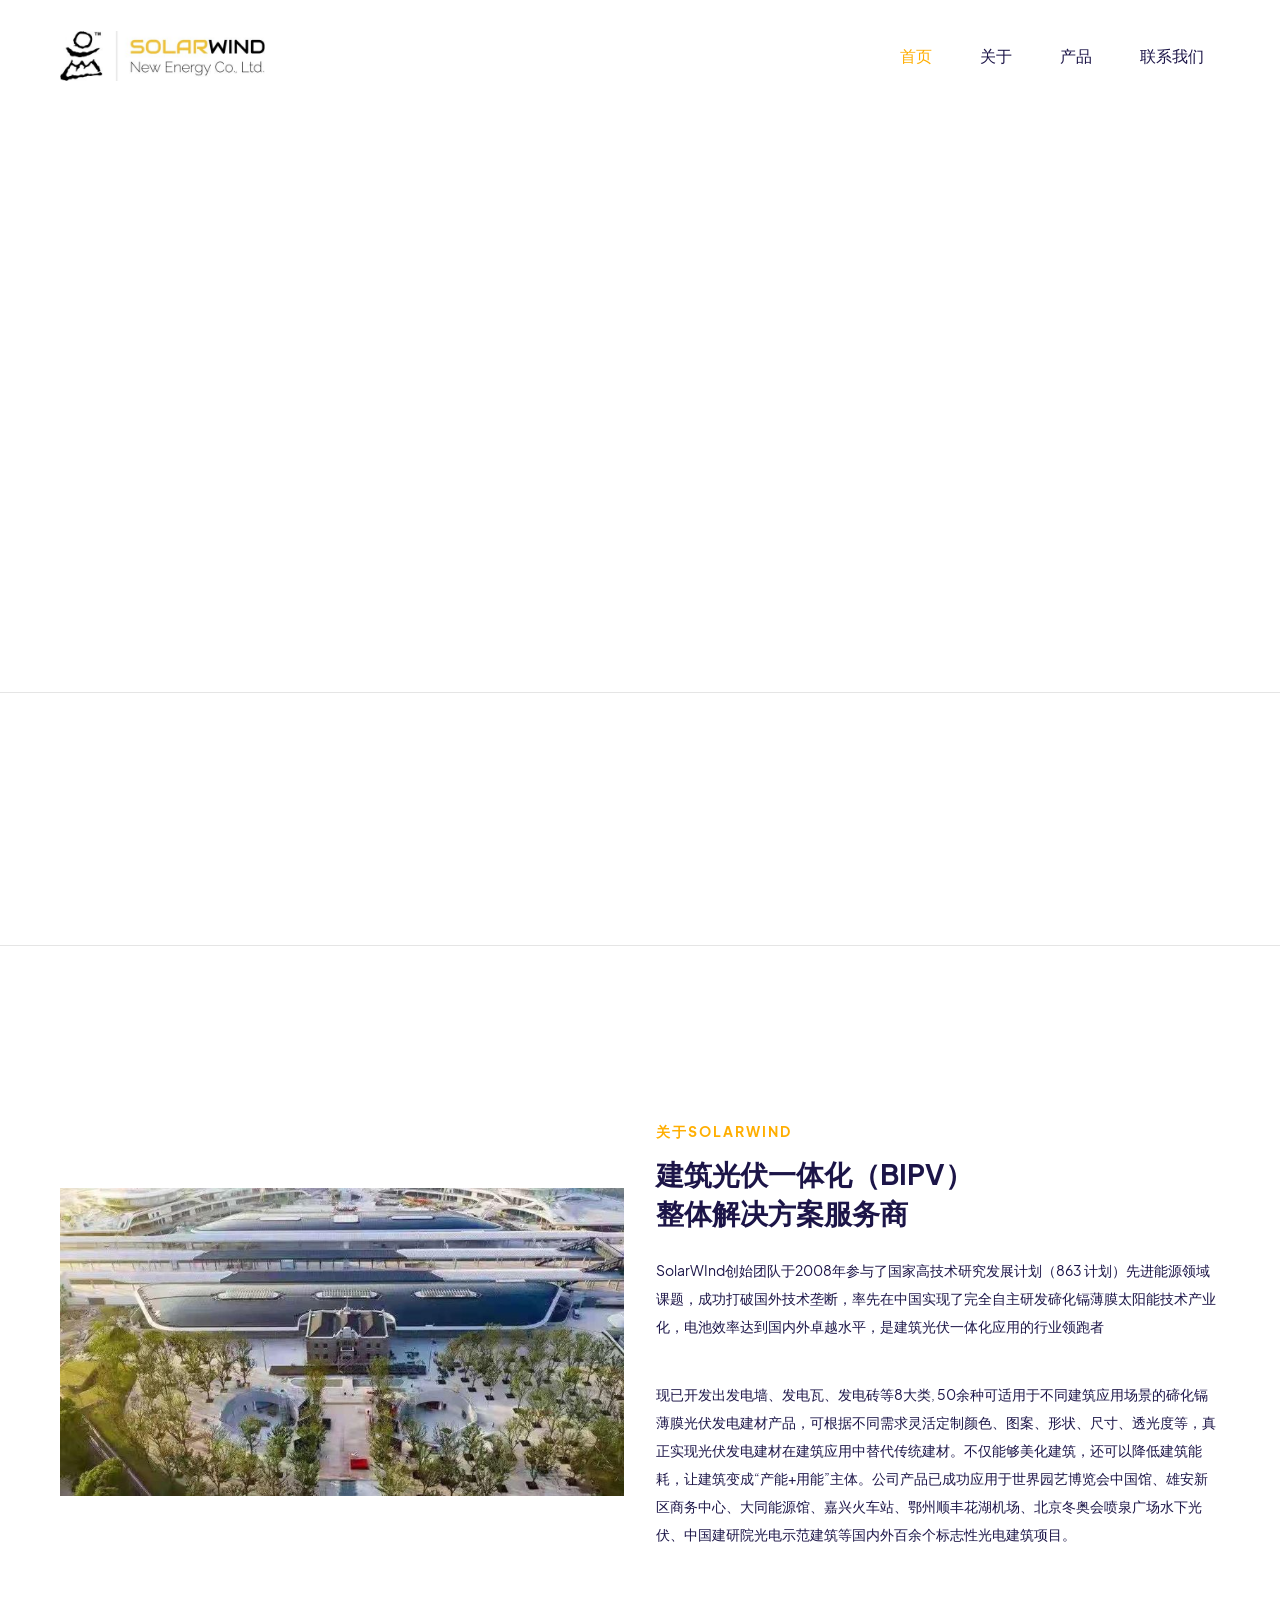
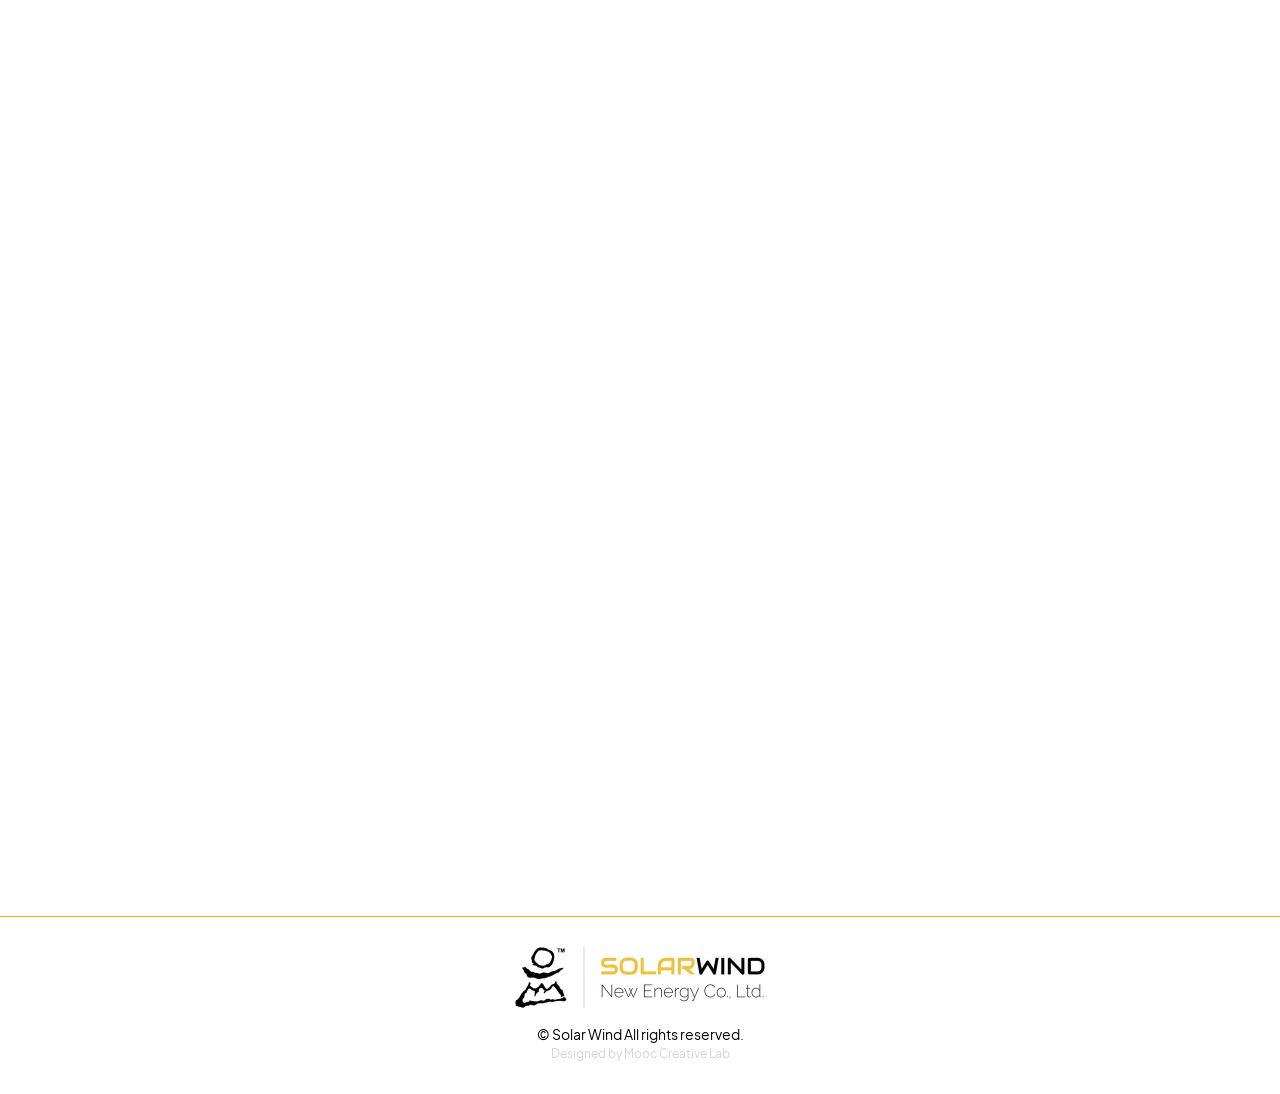
==== index.html @ abe68fb2 "Initial commit: Webflow-exported SolarWind company website Static site export previously hosted on W" ====
<!DOCTYPE html><!--  This site was created in Webflow. https://webflow.com  --><!--  Last Published: Fri Apr 03 2026 01:01:12 GMT+0000 (Coordinated Universal Time)  -->
<html data-wf-page="6335b6dfc18af86990e5957b" data-wf-site="6335b6dfc18af8fc40e59578">
<head>
  <meta charset="utf-8">
  <title>首页 | SolarWind - 建筑光伏一体化（BIPV）</title>
  <meta content="width=device-width, initial-scale=1" name="viewport">
  <meta content="Webflow" name="generator">
  <link href="css/normalize.css" rel="stylesheet" type="text/css">
  <link href="css/webflow.css" rel="stylesheet" type="text/css">
  <link href="css/solarwind-43fed1.webflow.css" rel="stylesheet" type="text/css">
  <script type="text/javascript">!function(o,c){var n=c.documentElement,t=" w-mod-";n.className+=t+"js",("ontouchstart"in o||o.DocumentTouch&&c instanceof DocumentTouch)&&(n.className+=t+"touch")}(window,document);</script>
  <link href="images/favicon.png" rel="shortcut icon" type="image/x-icon">
  <link href="images/webclip.png" rel="apple-touch-icon"><!--  Google tag (gtag.js)  -->
  <script async="" src="https://www.googletagmanager.com/gtag/js?id=AW-11039265973"></script>
  <script>
  window.dataLayer = window.dataLayer || [];
  function gtag(){dataLayer.push(arguments);}
  gtag('js', new Date());
  gtag('config', 'AW-11039265973');
</script>
  <link rel="alternate" hreflang="zh" href="https://www.solarwind-newenergy.com">
  <link rel="alternate" hreflang="en" href="https://en.solarwind-newenergy.com">
  <script type="text/javascript" src="https://cdn.weglot.com/weglot.min.js"></script>
  <script>
    Weglot.initialize({
        api_key: 'wg_d2ae01c1af567a28408fe57f3021df383'
    });
</script>
</head>
<body class="body">
  <div data-animation="default" data-collapse="medium" data-duration="400" data-easing="ease" data-easing2="ease" role="banner" class="navbar w-nav">
    <div class="navigation-container w-container">
      <a href="index.html" aria-current="page" class="navbar-logo w-nav-brand w--current"><img src="images/solarwind_logo_new.jpg" loading="lazy" width="Auto" height="50" alt="" srcset="images/solarwind_logo_new-p-500.jpg 500w, images/solarwind_logo_new-p-800.jpg 800w, images/solarwind_logo_new-p-1080.jpg 1080w, images/solarwind_logo_new-p-1600.jpg 1600w, images/solarwind_logo_new-p-2000.jpg 2000w, images/solarwind_logo_new-p-2600.jpg 2600w, images/solarwind_logo_new-p-3200.jpg 3200w, images/solarwind_logo_new.jpg 3480w" sizes="(max-width: 479px) 45vw, 204.9375px"></a>
      <nav role="navigation" class="nav-menu-2 w-nav-menu">
        <div class="navigation-wrapper-2">
          <a href="index.html" aria-current="page" class="nav-link w-nav-link w--current">首页</a>
          <a href="about-us.html" class="nav-link w-nav-link">关于</a>
          <a href="products.html" class="nav-link w-nav-link">产品</a>
          <a href="contact-us.html" class="nav-link w-nav-link">联系我们</a>
        </div>
      </nav>
      <div class="menu-button-2 w-nav-button">
        <div class="w-icon-nav-menu"></div>
      </div>
    </div>
  </div>
  <div class="hero-section">
    <div class="hero-container">
      <div class="w-layout-grid hero-grid">
        <div id="w-node-_22a03d94-7d46-e72c-c9f5-78866c473392-90e5957b" class="hero-content">
          <div data-w-id="785c914b-641b-3278-6f69-32af790bd56e" style="-webkit-transform:translate3d(0, 70px, 0) scale3d(1, 1, 1) rotateX(0) rotateY(0) rotateZ(0) skew(0, 0);-moz-transform:translate3d(0, 70px, 0) scale3d(1, 1, 1) rotateX(0) rotateY(0) rotateZ(0) skew(0, 0);-ms-transform:translate3d(0, 70px, 0) scale3d(1, 1, 1) rotateX(0) rotateY(0) rotateZ(0) skew(0, 0);transform:translate3d(0, 70px, 0) scale3d(1, 1, 1) rotateX(0) rotateY(0) rotateZ(0) skew(0, 0);opacity:0" class="div-block-7">
            <div class="div-block-5"><img src="images/icon.svg" loading="lazy" alt="Feather Icon" class="image"></div>
            <div class="icon-text"><span class="text-span-2">建筑光伏一体化（BIPV）领跑者</span></div>
          </div>
          <h1 data-w-id="a22a2f7b-ea51-00b5-bb19-73ceefa7c50e" style="-webkit-transform:translate3d(0, 70px, 0) scale3d(1, 1, 1) rotateX(0) rotateY(0) rotateZ(0) skew(0, 0);-moz-transform:translate3d(0, 70px, 0) scale3d(1, 1, 1) rotateX(0) rotateY(0) rotateZ(0) skew(0, 0);-ms-transform:translate3d(0, 70px, 0) scale3d(1, 1, 1) rotateX(0) rotateY(0) rotateZ(0) skew(0, 0);transform:translate3d(0, 70px, 0) scale3d(1, 1, 1) rotateX(0) rotateY(0) rotateZ(0) skew(0, 0);opacity:0" class="hero-heading">Solar Wind<br>助力建筑<br><span class="text-span-3">碳中和</span></h1>
          <p data-w-id="580b395c-d505-df19-988b-25eca812b4ae" style="-webkit-transform:translate3d(0, 70px, 0) scale3d(1, 1, 1) rotateX(0) rotateY(0) rotateZ(0) skew(0, 0);-moz-transform:translate3d(0, 70px, 0) scale3d(1, 1, 1) rotateX(0) rotateY(0) rotateZ(0) skew(0, 0);-ms-transform:translate3d(0, 70px, 0) scale3d(1, 1, 1) rotateX(0) rotateY(0) rotateZ(0) skew(0, 0);transform:translate3d(0, 70px, 0) scale3d(1, 1, 1) rotateX(0) rotateY(0) rotateZ(0) skew(0, 0);opacity:0" class="hero-paragraph">专注于薄膜发电建材 / 践行于绿色零碳建筑</p>
          <div data-w-id="44db8a46-066d-2f9d-6571-14d7bf3a99db" style="-webkit-transform:translate3d(0, 70px, 0) scale3d(1, 1, 1) rotateX(0) rotateY(0) rotateZ(0) skew(0, 0);-moz-transform:translate3d(0, 70px, 0) scale3d(1, 1, 1) rotateX(0) rotateY(0) rotateZ(0) skew(0, 0);-ms-transform:translate3d(0, 70px, 0) scale3d(1, 1, 1) rotateX(0) rotateY(0) rotateZ(0) skew(0, 0);transform:translate3d(0, 70px, 0) scale3d(1, 1, 1) rotateX(0) rotateY(0) rotateZ(0) skew(0, 0);opacity:0" class="hero-button">
            <a href="contact-us.html" class="primary-button w-button">联系我们</a>
          </div>
        </div>
        <div id="w-node-_12e1a020-b56b-d883-b079-e81cfd79f9d2-90e5957b" data-w-id="12e1a020-b56b-d883-b079-e81cfd79f9d2" style="-webkit-transform:translate3d(0, 70px, 0) scale3d(1, 1, 1) rotateX(0) rotateY(0) rotateZ(0) skew(0, 0);-moz-transform:translate3d(0, 70px, 0) scale3d(1, 1, 1) rotateX(0) rotateY(0) rotateZ(0) skew(0, 0);-ms-transform:translate3d(0, 70px, 0) scale3d(1, 1, 1) rotateX(0) rotateY(0) rotateZ(0) skew(0, 0);transform:translate3d(0, 70px, 0) scale3d(1, 1, 1) rotateX(0) rotateY(0) rotateZ(0) skew(0, 0);opacity:0" class="hero-image">
          <div class="hero-image-div"><img src="images/BIPV产品册-龙焱能源.jpg" loading="lazy" width="500" sizes="(max-width: 479px) 92vw, (max-width: 767px) 83vw, 500px" alt="" srcset="images/BIPV产品册-龙焱能源-p-500.jpg 500w, images/BIPV产品册-龙焱能源-p-800.jpg 800w, images/BIPV产品册-龙焱能源-p-1080.jpg 1080w, images/BIPV产品册-龙焱能源-p-1600.jpg 1600w, images/BIPV产品册-龙焱能源-p-2000.jpg 2000w, images/BIPV产品册-龙焱能源-p-2600.jpg 2600w, images/BIPV产品册-龙焱能源-p-3200.jpg 3200w, images/BIPV产品册-龙焱能源.jpg 3968w" class="image-42"></div>
        </div>
      </div>
    </div>
  </div>
  <div class="stat-section">
    <div data-w-id="6f6acdac-86b7-65a3-5809-f2753d77d1af" style="-webkit-transform:translate3d(0, 70px, 0) scale3d(1, 1, 1) rotateX(0) rotateY(0) rotateZ(0) skew(0, 0);-moz-transform:translate3d(0, 70px, 0) scale3d(1, 1, 1) rotateX(0) rotateY(0) rotateZ(0) skew(0, 0);-ms-transform:translate3d(0, 70px, 0) scale3d(1, 1, 1) rotateX(0) rotateY(0) rotateZ(0) skew(0, 0);transform:translate3d(0, 70px, 0) scale3d(1, 1, 1) rotateX(0) rotateY(0) rotateZ(0) skew(0, 0);opacity:0" class="stat-container">
      <div class="w-layout-grid stat-grid">
        <div class="stat-content">
          <div class="stat-text-block">14+</div>
          <p class="stat-paragraph">专注薄膜碲化镉<br>太阳能14年</p>
        </div>
        <div id="w-node-_955f0ba5-7372-3888-4cea-d8aa4b030fa5-90e5957b" class="stat-content">
          <div class="stat-text-block">100+</div>
          <p class="stat-paragraph">代表性BIPV项目<br>超100座</p>
        </div>
        <div class="stat-content">
          <div class="stat-text-block">50+</div>
          <p class="stat-paragraph">光伏发电建材产品<br>超50种</p>
        </div>
        <div class="stat-content">
          <div class="stat-text-block">20万m<sup>2</sup>+</div>
          <p class="stat-paragraph">建筑玻璃深度加工<br>达20万平方米</p>
        </div>
      </div>
    </div>
  </div>
  <div class="content-section">
    <div class="content-container">
      <div class="w-layout-grid content-grid">
        <div id="w-node-_44b055c5-19f3-e3f9-7439-9735dac65140-90e5957b" class="content-image">
          <div class="hero-image-div"><img src="images/home-about-img.jpg" loading="lazy" sizes="(max-width: 479px) 92vw, (max-width: 767px) 90vw, (max-width: 991px) 84vw, 800px" width="800" alt="" srcset="images/home-about-img-p-500.jpg 500w, images/home-about-img-p-800.jpg 800w, images/home-about-img-p-1080.jpg 1080w, images/home-about-img.jpg 1080w"></div>
        </div>
        <div id="w-node-_94f8b21f-3b98-ea58-bdc9-d80e0e7ebf76-90e5957b" class="content-text">
          <div class="icon-text content-1-icon-text">关于Solarwind</div>
          <h2 class="content-heading">建筑光伏一体化（BIPV）<br>整体解决方案服务商</h2>
          <p class="hero-paragraph">SolarWInd创始团队于2008年参与了国家高技术研究发展计划（863 计划）先进能源领域课题，成功打破国外技术垄断，率先在中国实现了完全自主研发碲化镉薄膜太阳能技术产业化，电池效率达到国内外卓越水平，是建筑光伏一体化应用的行业领跑者</p>
          <p class="hero-paragraph">现已开发出发电墙、发电瓦、发电砖等8大类, 50余种可适用于不同建筑应用场景的碲化镉薄膜光伏发电建材产品，可根据不同需求灵活定制颜色、图案、形状、尺寸、透光度等，真正实现光伏发电建材在建筑应用中替代传统建材。不仅能够美化建筑，还可以降低建筑能耗，让建筑变成“产能+用能”主体。公司产品已成功应用于世界园艺博览会中国馆、雄安新区商务中心、大同能源馆、嘉兴火车站、鄂州顺丰花湖机场、北京冬奥会喷泉广场水下光伏、中国建研院光电示范建筑等国内外百余个标志性光电建筑项目。</p>
        </div>
      </div>
    </div>
  </div>
  <div class="content-section">
    <div class="content-container">
      <div class="w-layout-grid content-grid">
        <div id="w-node-_5860b466-d82d-bc0c-7b8c-ea44c134fa61-90e5957b" class="content-text">
          <div data-w-id="5860b466-d82d-bc0c-7b8c-ea44c134fa63" style="opacity:0" class="icon-text content-2-icon-text">SolarWInd核心产品</div>
          <h2 data-w-id="5860b466-d82d-bc0c-7b8c-ea44c134fa65" style="opacity:0" class="content-heading">SolarWind 拥有多条产品系列可供选择</h2>
          <ul role="list" class="content-list w-list-unstyled">
            <li data-w-id="f7ca3ffc-68a3-02ed-55fa-9dfe49258e49" style="opacity:0" class="list-content"><img src="images/633754981b0d3693de0a9f3e_check-circle-2.svg" loading="lazy" width="30" alt="">
              <div class="text-block">标准系列</div>
            </li>
            <li data-w-id="f7ca3ffc-68a3-02ed-55fa-9dfe49258e4d" style="opacity:0" class="list-content"><img src="images/633754981b0d3693de0a9f3e_check-circle-2.svg" loading="lazy" width="30" alt="">
              <div class="text-block">透光系列</div>
            </li>
            <li data-w-id="f7ca3ffc-68a3-02ed-55fa-9dfe49258e51" style="opacity:0" class="list-content"><img src="images/633754981b0d3693de0a9f3e_check-circle-2.svg" loading="lazy" width="30" alt="">
              <div class="text-block">中空夹胶系列</div>
            </li>
            <li data-w-id="bbc5d7e1-44b0-bf86-06d9-38ae094d05b3" style="opacity:0" class="list-content"><img src="images/633754981b0d3693de0a9f3e_check-circle-2.svg" loading="lazy" width="30" alt="">
              <div class="text-block">光伏瓦系列</div>
            </li>
            <li data-w-id="3df4f0c6-11e4-b408-5201-f7c6faa10b4d" style="opacity:0" class="list-content"><img src="images/633754981b0d3693de0a9f3e_check-circle-2.svg" loading="lazy" width="30" alt="">
              <div class="text-block">仿铝板/石材/红砖/木纹系列</div>
            </li>
            <li data-w-id="7ce3161e-1c78-4cec-2e29-40a8030e0fb9" style="opacity:0" class="list-content"><img src="images/633754981b0d3693de0a9f3e_check-circle-2.svg" loading="lazy" width="30" alt="">
              <div class="text-block">彩色系列</div>
            </li>
            <li data-w-id="11b83b2b-6cb1-b349-1349-a6ad44cd0829" style="opacity:0" class="list-content"><img src="images/633754981b0d3693de0a9f3e_check-circle-2.svg" loading="lazy" width="30" alt="">
              <div class="text-block">光伏地砖系列</div>
            </li>
            <li data-w-id="18e1b15c-0f6b-7db8-cea3-2f1c1fc8e736" style="opacity:0" class="list-content"><img src="images/633754981b0d3693de0a9f3e_check-circle-2.svg" loading="lazy" width="30" alt="">
              <div class="text-block">彩色图案系列</div>
            </li>
            <li data-w-id="82c26200-9ac1-0fed-453a-e70952b7299b" style="opacity:0" class="list-content">
              <a id="w-node-b434d72d-aab9-9b85-0f81-a0455dec1966-90e5957b" href="products.html" class="primary-button small-btn margin-top-2 w-button">产品详情</a>
            </li>
          </ul>
        </div>
        <div id="w-node-_5860b466-d82d-bc0c-7b8c-ea44c134fa5c-90e5957b" class="content-image">
          <div data-w-id="5860b466-d82d-bc0c-7b8c-ea44c134fa5d" style="opacity:0" class="hero-image-div"><img src="images/home-products-img.jpg" loading="lazy" width="460" sizes="(max-width: 479px) 92vw, (max-width: 767px) 83vw, 460px" alt="" srcset="images/home-products-img-p-500.jpg 500w, images/home-products-img-p-800.jpg 800w, images/home-products-img.jpg 1080w"></div>
        </div>
      </div>
    </div>
  </div>
  <footer id="footer" class="footer">
    <div class="footer-container">
      <div class="footer_wrap">
        <a href="#" class="footer-logo-link"><img src="images/solarwind_logo_new.jpg" width="250" sizes="250px" srcset="images/solarwind_logo_new-p-500.jpg 500w, images/solarwind_logo_new-p-800.jpg 800w, images/solarwind_logo_new-p-1080.jpg 1080w, images/solarwind_logo_new-p-1600.jpg 1600w, images/solarwind_logo_new-p-2000.jpg 2000w, images/solarwind_logo_new-p-2600.jpg 2600w, images/solarwind_logo_new-p-3200.jpg 3200w, images/solarwind_logo_new.jpg 3480w" alt="" class="footer-image"></a>
        <div class="footer_copyright">© Solar Wind All rights reserved. </div>
        <div class="text-block-6-copy">Designed by Mooc Creative Lab</div>
      </div>
    </div>
    <div class="div-block-21"></div>
  </footer>
  <script src="https://d3e54v103j8qbb.cloudfront.net/js/jquery-3.5.1.min.dc5e7f18c8.js?site=6335b6dfc18af8fc40e59578" type="text/javascript" integrity="sha256-9/aliU8dGd2tb6OSsuzixeV4y/faTqgFtohetphbbj0=" crossorigin="anonymous"></script>
  <script src="js/webflow.js" type="text/javascript"></script>
  <style>
.wg-flag{
	display:none;
}
</style>
</body>
</html>
---- css/webflow.css ----
@font-face {
  font-family: 'webflow-icons';
  src: url("[data-uri]") format('truetype');
  font-weight: normal;
  font-style: normal;
}
[class^="w-icon-"],
[class*=" w-icon-"] {
  /* use !important to prevent issues with browser extensions that change fonts */
  font-family: 'webflow-icons' !important;
  speak: none;
  font-style: normal;
  font-weight: normal;
  font-variant: normal;
  text-transform: none;
  line-height: 1;
  /* Better Font Rendering =========== */
  -webkit-font-smoothing: antialiased;
  -moz-osx-font-smoothing: grayscale;
}
.w-icon-slider-right:before {
  content: "\e600";
}
.w-icon-slider-left:before {
  content: "\e601";
}
.w-icon-nav-menu:before {
  content: "\e602";
}
.w-icon-arrow-down:before,
.w-icon-dropdown-toggle:before {
  content: "\e603";
}
.w-icon-file-upload-remove:before {
  content: "\e900";
}
.w-icon-file-upload-icon:before {
  content: "\e903";
}
* {
  -webkit-box-sizing: border-box;
  -moz-box-sizing: border-box;
  box-sizing: border-box;
}
html {
  height: 100%;
}
body {
  margin: 0;
  min-height: 100%;
  background-color: #fff;
  font-family: Arial, sans-serif;
  font-size: 14px;
  line-height: 20px;
  color: #333;
}
img {
  max-width: 100%;
  vertical-align: middle;
  display: inline-block;
}
html.w-mod-touch * {
  background-attachment: scroll !important;
}
.w-block {
  display: block;
}
.w-inline-block {
  max-width: 100%;
  display: inline-block;
}
.w-clearfix:before,
.w-clearfix:after {
  content: " ";
  display: table;
  grid-column-start: 1;
  grid-row-start: 1;
  grid-column-end: 2;
  grid-row-end: 2;
}
.w-clearfix:after {
  clear: both;
}
.w-hidden {
  display: none;
}
.w-button {
  display: inline-block;
  padding: 9px 15px;
  background-color: #3898EC;
  color: white;
  border: 0;
  line-height: inherit;
  text-decoration: none;
  cursor: pointer;
  border-radius: 0;
}
input.w-button {
  -webkit-appearance: button;
}
html[data-w-dynpage] [data-w-cloak] {
  color: transparent !important;
}
.w-code-block {
  margin: unset;
}
pre.w-code-block code {
  all: inherit;
}
.w-optimization {
  display: contents;
}
.w-webflow-badge,
.w-webflow-badge > img {
  box-sizing: unset;
  width: unset;
  height: unset;
  max-height: unset;
  max-width: unset;
  min-height: unset;
  min-width: unset;
  margin: unset;
  padding: unset;
  float: unset;
  clear: unset;
  border: unset;
  border-radius: unset;
  background: unset;
  background-image: unset;
  background-position: unset;
  background-size: unset;
  background-repeat: unset;
  background-origin: unset;
  background-clip: unset;
  background-attachment: unset;
  background-color: unset;
  box-shadow: unset;
  transform: unset;
  transition: unset;
  direction: unset;
  font-family: unset;
  font-weight: unset;
  color: unset;
  font-size: unset;
  line-height: unset;
  font-style: unset;
  font-variant: unset;
  text-align: unset;
  letter-spacing: unset;
  text-decoration: unset;
  text-indent: unset;
  text-transform: unset;
  list-style-type: unset;
  text-shadow: unset;
  vertical-align: unset;
  cursor: unset;
  white-space: unset;
  word-break: unset;
  word-spacing: unset;
  word-wrap: unset;
}
.w-webflow-badge {
  position: fixed !important;
  display: inline-block !important;
  visibility: visible !important;
  opacity: 1 !important;
  z-index: 2147483647 !important;
  top: auto !important;
  right: 12px !important;
  bottom: 12px !important;
  left: auto !important;
  color: #aaadb0 !important;
  background-color: #fff !important;
  border-radius: 3px !important;
  padding: 6px !important;
  font-size: 12px !important;
  line-height: 14px !important;
  text-decoration: none !important;
  transform: none !important;
  margin: 0 !important;
  width: auto !important;
  height: auto !important;
  overflow: unset !important;
  white-space: nowrap;
  box-shadow: 0 0 0 1px rgba(0, 0, 0, 0.1), 0px 1px 3px rgba(0, 0, 0, 0.1);
  cursor: pointer;
}
.w-webflow-badge > img {
  position: unset;
  display: inline-block !important;
  visibility: unset !important;
  opacity: 1 !important;
  vertical-align: middle !important;
}
h1,
h2,
h3,
h4,
h5,
h6 {
  font-weight: bold;
  margin-bottom: 10px;
}
h1 {
  font-size: 38px;
  line-height: 44px;
  margin-top: 20px;
}
h2 {
  font-size: 32px;
  line-height: 36px;
  margin-top: 20px;
}
h3 {
  font-size: 24px;
  line-height: 30px;
  margin-top: 20px;
}
h4 {
  font-size: 18px;
  line-height: 24px;
  margin-top: 10px;
}
h5 {
  font-size: 14px;
  line-height: 20px;
  margin-top: 10px;
}
h6 {
  font-size: 12px;
  line-height: 18px;
  margin-top: 10px;
}
p {
  margin-top: 0;
  margin-bottom: 10px;
}
blockquote {
  margin: 0 0 10px 0;
  padding: 10px 20px;
  border-left: 5px solid #E2E2E2;
  font-size: 18px;
  line-height: 22px;
}
figure {
  margin: 0;
  margin-bottom: 10px;
}
figcaption {
  margin-top: 5px;
  text-align: center;
}
ul,
ol {
  margin-top: 0px;
  margin-bottom: 10px;
  padding-left: 40px;
}
.w-list-unstyled {
  padding-left: 0;
  list-style: none;
}
.w-embed:before,
.w-embed:after {
  content: " ";
  display: table;
  grid-column-start: 1;
  grid-row-start: 1;
  grid-column-end: 2;
  grid-row-end: 2;
}
.w-embed:after {
  clear: both;
}
.w-video {
  width: 100%;
  position: relative;
  padding: 0;
}
.w-video iframe,
.w-video object,
.w-video embed {
  position: absolute;
  top: 0;
  left: 0;
  width: 100%;
  height: 100%;
  border: none;
}
fieldset {
  padding: 0;
  margin: 0;
  border: 0;
}
button,
[type='button'],
[type='reset'] {
  border: 0;
  cursor: pointer;
  -webkit-appearance: button;
}
.w-form {
  margin: 0 0 15px;
}
.w-form-done {
  display: none;
  padding: 20px;
  text-align: center;
  background-color: #dddddd;
}
.w-form-fail {
  display: none;
  margin-top: 10px;
  padding: 10px;
  background-color: #ffdede;
}
label {
  display: block;
  margin-bottom: 5px;
  font-weight: bold;
}
.w-input,
.w-select {
  display: block;
  width: 100%;
  height: 38px;
  padding: 8px 12px;
  margin-bottom: 10px;
  font-size: 14px;
  line-height: 1.42857143;
  color: #333333;
  vertical-align: middle;
  background-color: #ffffff;
  border: 1px solid #cccccc;
}
.w-input::placeholder,
.w-select::placeholder {
  color: #999;
}
.w-input:focus,
.w-select:focus {
  border-color: #3898EC;
  outline: 0;
}
.w-input[disabled],
.w-select[disabled],
.w-input[readonly],
.w-select[readonly],
fieldset[disabled] .w-input,
fieldset[disabled] .w-select {
  cursor: not-allowed;
}
.w-input[disabled]:not(.w-input-disabled),
.w-select[disabled]:not(.w-input-disabled),
.w-input[readonly],
.w-select[readonly],
fieldset[disabled]:not(.w-input-disabled) .w-input,
fieldset[disabled]:not(.w-input-disabled) .w-select {
  background-color: #eeeeee;
}
textarea.w-input,
textarea.w-select {
  height: auto;
}
.w-select {
  background-color: #f3f3f3;
}
.w-select[multiple] {
  height: auto;
}
.w-form-label {
  display: inline-block;
  cursor: pointer;
  font-weight: normal;
  margin-bottom: 0px;
}
.w-radio {
  display: block;
  margin-bottom: 5px;
  padding-left: 20px;
}
.w-radio:before,
.w-radio:after {
  content: " ";
  display: table;
  grid-column-start: 1;
  grid-row-start: 1;
  grid-column-end: 2;
  grid-row-end: 2;
}
.w-radio:after {
  clear: both;
}
.w-radio-input {
  margin: 4px 0 0;
  line-height: normal;
  float: left;
  margin-left: -20px;
}
.w-radio-input {
  margin-top: 3px;
}
.w-file-upload {
  display: block;
  margin-bottom: 10px;
}
.w-file-upload-input {
  width: 0.1px;
  height: 0.1px;
  opacity: 0;
  overflow: hidden;
  position: absolute;
  z-index: -100;
}
.w-file-upload-default,
.w-file-upload-uploading,
.w-file-upload-success {
  display: inline-block;
  color: #333333;
}
.w-file-upload-error {
  display: block;
  margin-top: 10px;
}
.w-file-upload-default.w-hidden,
.w-file-upload-uploading.w-hidden,
.w-file-upload-error.w-hidden,
.w-file-upload-success.w-hidden {
  display: none;
}
.w-file-upload-uploading-btn {
  display: flex;
  font-size: 14px;
  font-weight: normal;
  cursor: pointer;
  margin: 0;
  padding: 8px 12px;
  border: 1px solid #cccccc;
  background-color: #fafafa;
}
.w-file-upload-file {
  display: flex;
  flex-grow: 1;
  justify-content: space-between;
  margin: 0;
  padding: 8px 9px 8px 11px;
  border: 1px solid #cccccc;
  background-color: #fafafa;
}
.w-file-upload-file-name {
  font-size: 14px;
  font-weight: normal;
  display: block;
}
.w-file-remove-link {
  margin-top: 3px;
  margin-left: 10px;
  width: auto;
  height: auto;
  padding: 3px;
  display: block;
  cursor: pointer;
}
.w-icon-file-upload-remove {
  margin: auto;
  font-size: 10px;
}
.w-file-upload-error-msg {
  display: inline-block;
  color: #ea384c;
  padding: 2px 0;
}
.w-file-upload-info {
  display: inline-block;
  line-height: 38px;
  padding: 0 12px;
}
.w-file-upload-label {
  display: inline-block;
  font-size: 14px;
  font-weight: normal;
  cursor: pointer;
  margin: 0;
  padding: 8px 12px;
  border: 1px solid #cccccc;
  background-color: #fafafa;
}
.w-icon-file-upload-icon,
.w-icon-file-upload-uploading {
  display: inline-block;
  margin-right: 8px;
  width: 20px;
}
.w-icon-file-upload-uploading {
  height: 20px;
}
.w-container {
  margin-left: auto;
  margin-right: auto;
  max-width: 940px;
}
.w-container:before,
.w-container:after {
  content: " ";
  display: table;
  grid-column-start: 1;
  grid-row-start: 1;
  grid-column-end: 2;
  grid-row-end: 2;
}
.w-container:after {
  clear: both;
}
.w-container .w-row {
  margin-left: -10px;
  margin-right: -10px;
}
.w-row:before,
.w-row:after {
  content: " ";
  display: table;
  grid-column-start: 1;
  grid-row-start: 1;
  grid-column-end: 2;
  grid-row-end: 2;
}
.w-row:after {
  clear: both;
}
.w-row .w-row {
  margin-left: 0;
  margin-right: 0;
}
.w-col {
  position: relative;
  float: left;
  width: 100%;
  min-height: 1px;
  padding-left: 10px;
  padding-right: 10px;
}
.w-col .w-col {
  padding-left: 0;
  padding-right: 0;
}
.w-col-1 {
  width: 8.33333333%;
}
.w-col-2 {
  width: 16.66666667%;
}
.w-col-3 {
  width: 25%;
}
.w-col-4 {
  width: 33.33333333%;
}
.w-col-5 {
  width: 41.66666667%;
}
.w-col-6 {
  width: 50%;
}
.w-col-7 {
  width: 58.33333333%;
}
.w-col-8 {
  width: 66.66666667%;
}
.w-col-9 {
  width: 75%;
}
.w-col-10 {
  width: 83.33333333%;
}
.w-col-11 {
  width: 91.66666667%;
}
.w-col-12 {
  width: 100%;
}
.w-hidden-main {
  display: none !important;
}
@media screen and (max-width: 991px) {
  .w-container {
    max-width: 728px;
  }
  .w-hidden-main {
    display: inherit !important;
  }
  .w-hidden-medium {
    display: none !important;
  }
  .w-col-medium-1 {
    width: 8.33333333%;
  }
  .w-col-medium-2 {
    width: 16.66666667%;
  }
  .w-col-medium-3 {
    width: 25%;
  }
  .w-col-medium-4 {
    width: 33.33333333%;
  }
  .w-col-medium-5 {
    width: 41.66666667%;
  }
  .w-col-medium-6 {
    width: 50%;
  }
  .w-col-medium-7 {
    width: 58.33333333%;
  }
  .w-col-medium-8 {
    width: 66.66666667%;
  }
  .w-col-medium-9 {
    width: 75%;
  }
  .w-col-medium-10 {
    width: 83.33333333%;
  }
  .w-col-medium-11 {
    width: 91.66666667%;
  }
  .w-col-medium-12 {
    width: 100%;
  }
  .w-col-stack {
    width: 100%;
    left: auto;
    right: auto;
  }
}
@media screen and (max-width: 767px) {
  .w-hidden-main {
    display: inherit !important;
  }
  .w-hidden-medium {
    display: inherit !important;
  }
  .w-hidden-small {
    display: none !important;
  }
  .w-row,
  .w-container .w-row {
    margin-left: 0;
    margin-right: 0;
  }
  .w-col {
    width: 100%;
    left: auto;
    right: auto;
  }
  .w-col-small-1 {
    width: 8.33333333%;
  }
  .w-col-small-2 {
    width: 16.66666667%;
  }
  .w-col-small-3 {
    width: 25%;
  }
  .w-col-small-4 {
    width: 33.33333333%;
  }
  .w-col-small-5 {
    width: 41.66666667%;
  }
  .w-col-small-6 {
    width: 50%;
  }
  .w-col-small-7 {
    width: 58.33333333%;
  }
  .w-col-small-8 {
    width: 66.66666667%;
  }
  .w-col-small-9 {
    width: 75%;
  }
  .w-col-small-10 {
    width: 83.33333333%;
  }
  .w-col-small-11 {
    width: 91.66666667%;
  }
  .w-col-small-12 {
    width: 100%;
  }
}
@media screen and (max-width: 479px) {
  .w-container {
    max-width: none;
  }
  .w-hidden-main {
    display: inherit !important;
  }
  .w-hidden-medium {
    display: inherit !important;
  }
  .w-hidden-small {
    display: inherit !important;
  }
  .w-hidden-tiny {
    display: none !important;
  }
  .w-col {
    width: 100%;
  }
  .w-col-tiny-1 {
    width: 8.33333333%;
  }
  .w-col-tiny-2 {
    width: 16.66666667%;
  }
  .w-col-tiny-3 {
    width: 25%;
  }
  .w-col-tiny-4 {
    width: 33.33333333%;
  }
  .w-col-tiny-5 {
    width: 41.66666667%;
  }
  .w-col-tiny-6 {
    width: 50%;
  }
  .w-col-tiny-7 {
    width: 58.33333333%;
  }
  .w-col-tiny-8 {
    width: 66.66666667%;
  }
  .w-col-tiny-9 {
    width: 75%;
  }
  .w-col-tiny-10 {
    width: 83.33333333%;
  }
  .w-col-tiny-11 {
    width: 91.66666667%;
  }
  .w-col-tiny-12 {
    width: 100%;
  }
}
.w-widget {
  position: relative;
}
.w-widget-map {
  width: 100%;
  height: 400px;
}
.w-widget-map label {
  width: auto;
  display: inline;
}
.w-widget-map img {
  max-width: inherit;
}
.w-widget-map .gm-style-iw {
  text-align: center;
}
.w-widget-map .gm-style-iw > button {
  display: none !important;
}
.w-widget-twitter {
  overflow: hidden;
}
.w-widget-twitter-count-shim {
  display: inline-block;
  vertical-align: top;
  position: relative;
  width: 28px;
  height: 20px;
  text-align: center;
  background: white;
  border: #758696 solid 1px;
  border-radius: 3px;
}
.w-widget-twitter-count-shim * {
  pointer-events: none;
  user-select: none;
}
.w-widget-twitter-count-shim .w-widget-twitter-count-inner {
  position: relative;
  font-size: 15px;
  line-height: 12px;
  text-align: center;
  color: #999;
  font-family: serif;
}
.w-widget-twitter-count-shim .w-widget-twitter-count-clear {
  position: relative;
  display: block;
}
.w-widget-twitter-count-shim.w--large {
  width: 36px;
  height: 28px;
}
.w-widget-twitter-count-shim.w--large .w-widget-twitter-count-inner {
  font-size: 18px;
  line-height: 18px;
}
.w-widget-twitter-count-shim:not(.w--vertical) {
  margin-left: 5px;
  margin-right: 8px;
}
.w-widget-twitter-count-shim:not(.w--vertical).w--large {
  margin-left: 6px;
}
.w-widget-twitter-count-shim:not(.w--vertical):before,
.w-widget-twitter-count-shim:not(.w--vertical):after {
  top: 50%;
  left: 0;
  border: solid transparent;
  content: ' ';
  height: 0;
  width: 0;
  position: absolute;
  pointer-events: none;
}
.w-widget-twitter-count-shim:not(.w--vertical):before {
  border-color: rgba(117, 134, 150, 0);
  border-right-color: #5d6c7b;
  border-width: 4px;
  margin-left: -9px;
  margin-top: -4px;
}
.w-widget-twitter-count-shim:not(.w--vertical).w--large:before {
  border-width: 5px;
  margin-left: -10px;
  margin-top: -5px;
}
.w-widget-twitter-count-shim:not(.w--vertical):after {
  border-color: rgba(255, 255, 255, 0);
  border-right-color: white;
  border-width: 4px;
  margin-left: -8px;
  margin-top: -4px;
}
.w-widget-twitter-count-shim:not(.w--vertical).w--large:after {
  border-width: 5px;
  margin-left: -9px;
  margin-top: -5px;
}
.w-widget-twitter-count-shim.w--vertical {
  width: 61px;
  height: 33px;
  margin-bottom: 8px;
}
.w-widget-twitter-count-shim.w--vertical:before,
.w-widget-twitter-count-shim.w--vertical:after {
  top: 100%;
  left: 50%;
  border: solid transparent;
  content: ' ';
  height: 0;
  width: 0;
  position: absolute;
  pointer-events: none;
}
.w-widget-twitter-count-shim.w--vertical:before {
  border-color: rgba(117, 134, 150, 0);
  border-top-color: #5d6c7b;
  border-width: 5px;
  margin-left: -5px;
}
.w-widget-twitter-count-shim.w--vertical:after {
  border-color: rgba(255, 255, 255, 0);
  border-top-color: white;
  border-width: 4px;
  margin-left: -4px;
}
.w-widget-twitter-count-shim.w--vertical .w-widget-twitter-count-inner {
  font-size: 18px;
  line-height: 22px;
}
.w-widget-twitter-count-shim.w--vertical.w--large {
  width: 76px;
}
.w-background-video {
  position: relative;
  overflow: hidden;
  height: 500px;
  color: white;
}
.w-background-video > video {
  background-size: cover;
  background-position: 50% 50%;
  position: absolute;
  margin: auto;
  width: 100%;
  height: 100%;
  right: -100%;
  bottom: -100%;
  top: -100%;
  left: -100%;
  object-fit: cover;
  z-index: -100;
}
.w-background-video > video::-webkit-media-controls-start-playback-button {
  display: none !important;
  -webkit-appearance: none;
}
.w-background-video--control {
  position: absolute;
  bottom: 1em;
  right: 1em;
  background-color: transparent;
  padding: 0;
}
.w-background-video--control > [hidden] {
  display: none !important;
}
.w-slider {
  position: relative;
  height: 300px;
  text-align: center;
  background: #dddddd;
  clear: both;
  -webkit-tap-highlight-color: rgba(0, 0, 0, 0);
  tap-highlight-color: rgba(0, 0, 0, 0);
}
.w-slider-mask {
  position: relative;
  display: block;
  overflow: hidden;
  z-index: 1;
  left: 0;
  right: 0;
  height: 100%;
  white-space: nowrap;
}
.w-slide {
  position: relative;
  display: inline-block;
  vertical-align: top;
  width: 100%;
  height: 100%;
  white-space: normal;
  text-align: left;
}
.w-slider-nav {
  position: absolute;
  z-index: 2;
  top: auto;
  right: 0;
  bottom: 0;
  left: 0;
  margin: auto;
  padding-top: 10px;
  height: 40px;
  text-align: center;
  -webkit-tap-highlight-color: rgba(0, 0, 0, 0);
  tap-highlight-color: rgba(0, 0, 0, 0);
}
.w-slider-nav.w-round > div {
  border-radius: 100%;
}
.w-slider-nav.w-num > div {
  width: auto;
  height: auto;
  padding: 0.2em 0.5em;
  font-size: inherit;
  line-height: inherit;
}
.w-slider-nav.w-shadow > div {
  box-shadow: 0 0 3px rgba(51, 51, 51, 0.4);
}
.w-slider-nav-invert {
  color: #fff;
}
.w-slider-nav-invert > div {
  background-color: rgba(34, 34, 34, 0.4);
}
.w-slider-nav-invert > div.w-active {
  background-color: #222;
}
.w-slider-dot {
  position: relative;
  display: inline-block;
  width: 1em;
  height: 1em;
  background-color: rgba(255, 255, 255, 0.4);
  cursor: pointer;
  margin: 0 3px 0.5em;
  transition: background-color 100ms, color 100ms;
}
.w-slider-dot.w-active {
  background-color: #fff;
}
.w-slider-dot:focus {
  outline: none;
  box-shadow: 0px 0px 0px 2px #fff;
}
.w-slider-dot:focus.w-active {
  box-shadow: none;
}
.w-slider-arrow-left,
.w-slider-arrow-right {
  position: absolute;
  width: 80px;
  top: 0;
  right: 0;
  bottom: 0;
  left: 0;
  margin: auto;
  cursor: pointer;
  overflow: hidden;
  color: white;
  font-size: 40px;
  -webkit-tap-highlight-color: rgba(0, 0, 0, 0);
  tap-highlight-color: rgba(0, 0, 0, 0);
  user-select: none;
}
.w-slider-arrow-left [class^='w-icon-'],
.w-slider-arrow-right [class^='w-icon-'],
.w-slider-arrow-left [class*=' w-icon-'],
.w-slider-arrow-right [class*=' w-icon-'] {
  position: absolute;
}
.w-slider-arrow-left:focus,
.w-slider-arrow-right:focus {
  outline: 0;
}
.w-slider-arrow-left {
  z-index: 3;
  right: auto;
}
.w-slider-arrow-right {
  z-index: 4;
  left: auto;
}
.w-icon-slider-left,
.w-icon-slider-right {
  top: 0;
  right: 0;
  bottom: 0;
  left: 0;
  margin: auto;
  width: 1em;
  height: 1em;
}
.w-slider-aria-label {
  border: 0;
  clip: rect(0 0 0 0);
  height: 1px;
  margin: -1px;
  overflow: hidden;
  padding: 0;
  position: absolute;
  width: 1px;
}
.w-slider-force-show {
  display: block !important;
}
.w-dropdown {
  display: inline-block;
  position: relative;
  text-align: left;
  margin-left: auto;
  margin-right: auto;
  z-index: 900;
}
.w-dropdown-btn,
.w-dropdown-toggle,
.w-dropdown-link {
  position: relative;
  vertical-align: top;
  text-decoration: none;
  color: #222222;
  padding: 20px;
  text-align: left;
  margin-left: auto;
  margin-right: auto;
  white-space: nowrap;
}
.w-dropdown-toggle {
  user-select: none;
  display: inline-block;
  cursor: pointer;
  padding-right: 40px;
}
.w-dropdown-toggle:focus {
  outline: 0;
}
.w-icon-dropdown-toggle {
  position: absolute;
  top: 0;
  right: 0;
  bottom: 0;
  margin: auto;
  margin-right: 20px;
  width: 1em;
  height: 1em;
}
.w-dropdown-list {
  position: absolute;
  background: #dddddd;
  display: none;
  min-width: 100%;
}
.w-dropdown-list.w--open {
  display: block;
}
.w-dropdown-link {
  padding: 10px 20px;
  display: block;
  color: #222222;
}
.w-dropdown-link.w--current {
  color: #0082f3;
}
.w-dropdown-link:focus {
  outline: 0;
}
@media screen and (max-width: 767px) {
  .w-nav-brand {
    padding-left: 10px;
  }
}
/**
 * ## Note
 * Safari (on both iOS and OS X) does not handle viewport units (vh, vw) well.
 * For example percentage units do not work on descendants of elements that
 * have any dimensions expressed in viewport units. It also doesn’t handle them at
 * all in `calc()`.
 */
/**
 * Wrapper around all lightbox elements
 *
 * 1. Since the lightbox can receive focus, IE also gives it an outline.
 * 2. Fixes flickering on Chrome when a transition is in progress
 *    underneath the lightbox.
 */
.w-lightbox-backdrop {
  cursor: auto;
  font-style: normal;
  letter-spacing: normal;
  list-style: disc;
  text-indent: 0;
  text-shadow: none;
  text-transform: none;
  visibility: visible;
  white-space: normal;
  word-break: normal;
  word-spacing: normal;
  word-wrap: normal;
  position: fixed;
  top: 0;
  right: 0;
  bottom: 0;
  left: 0;
  color: #fff;
  font-family: "Helvetica Neue", Helvetica, Ubuntu, "Segoe UI", Verdana, sans-serif;
  font-size: 17px;
  line-height: 1.2;
  font-weight: 300;
  text-align: center;
  background: rgba(0, 0, 0, 0.9);
  z-index: 2000;
  outline: 0;
  /* 1 */
  opacity: 0;
  -webkit-user-select: none;
  -moz-user-select: none;
  -webkit-tap-highlight-color: transparent;
  -webkit-transform: translate(0, 0);
  /* 2 */
}
/**
 * Neat trick to bind the rubberband effect to our canvas instead of the whole
 * document on iOS. It also prevents a bug that causes the document underneath to scroll.
 */
.w-lightbox-backdrop,
.w-lightbox-container {
  height: 100%;
  overflow: auto;
  -webkit-overflow-scrolling: touch;
}
.w-lightbox-content {
  position: relative;
  height: 100vh;
  overflow: hidden;
}
.w-lightbox-view {
  position: absolute;
  width: 100vw;
  height: 100vh;
  opacity: 0;
}
.w-lightbox-view:before {
  content: "";
  height: 100vh;
}
/* .w-lightbox-content */
.w-lightbox-group,
.w-lightbox-group .w-lightbox-view,
.w-lightbox-group .w-lightbox-view:before {
  height: 86vh;
}
.w-lightbox-frame,
.w-lightbox-view:before {
  display: inline-block;
  vertical-align: middle;
}
/*
 * 1. Remove default margin set by user-agent on the <figure> element.
 */
.w-lightbox-figure {
  position: relative;
  margin: 0;
  /* 1 */
}
.w-lightbox-group .w-lightbox-figure {
  cursor: pointer;
}
/**
 * IE adds image dimensions as width and height attributes on the IMG tag,
 * but we need both width and height to be set to auto to enable scaling.
 */
.w-lightbox-img {
  width: auto;
  height: auto;
  max-width: none;
}
/**
 * 1. Reset if style is set by user on "All Images"
 */
.w-lightbox-image {
  display: block;
  float: none;
  /* 1 */
  max-width: 100vw;
  max-height: 100vh;
}
.w-lightbox-group .w-lightbox-image {
  max-height: 86vh;
}
.w-lightbox-caption {
  position: absolute;
  right: 0;
  bottom: 0;
  left: 0;
  padding: 0.5em 1em;
  background: rgba(0, 0, 0, 0.4);
  text-align: left;
  text-overflow: ellipsis;
  white-space: nowrap;
  overflow: hidden;
}
.w-lightbox-embed {
  position: absolute;
  top: 0;
  right: 0;
  bottom: 0;
  left: 0;
  width: 100%;
  height: 100%;
}
.w-lightbox-control {
  position: absolute;
  top: 0;
  width: 4em;
  background-size: 24px;
  background-repeat: no-repeat;
  background-position: center;
  cursor: pointer;
  -webkit-transition: all 0.3s;
  transition: all 0.3s;
}
.w-lightbox-left {
  display: none;
  bottom: 0;
  left: 0;
  /* <svg xmlns="http://www.w3.org/2000/svg" viewBox="-20 0 24 40" width="24" height="40"><g transform="rotate(45)"><path d="m0 0h5v23h23v5h-28z" opacity=".4"/><path d="m1 1h3v23h23v3h-26z" fill="#fff"/></g></svg> */
  background-image: url("[data-uri]");
}
.w-lightbox-right {
  display: none;
  right: 0;
  bottom: 0;
  /* <svg xmlns="http://www.w3.org/2000/svg" viewBox="-4 0 24 40" width="24" height="40"><g transform="rotate(45)"><path d="m0-0h28v28h-5v-23h-23z" opacity=".4"/><path d="m1 1h26v26h-3v-23h-23z" fill="#fff"/></g></svg> */
  background-image: url("[data-uri]");
}
/*
 * Without specifying the with and height inside the SVG, all versions of IE render the icon too small.
 * The bug does not seem to manifest itself if the elements are tall enough such as the above arrows.
 * (http://stackoverflow.com/questions/16092114/background-size-differs-in-internet-explorer)
 */
.w-lightbox-close {
  right: 0;
  height: 2.6em;
  /* <svg xmlns="http://www.w3.org/2000/svg" viewBox="-4 0 18 17" width="18" height="17"><g transform="rotate(45)"><path d="m0 0h7v-7h5v7h7v5h-7v7h-5v-7h-7z" opacity=".4"/><path d="m1 1h7v-7h3v7h7v3h-7v7h-3v-7h-7z" fill="#fff"/></g></svg> */
  background-image: url("[data-uri]");
  background-size: 18px;
}
/**
 * 1. All IE versions add extra space at the bottom without this.
 */
.w-lightbox-strip {
  position: absolute;
  bottom: 0;
  left: 0;
  right: 0;
  padding: 0 1vh;
  line-height: 0;
  /* 1 */
  white-space: nowrap;
  overflow-x: auto;
  overflow-y: hidden;
}
/*
 * 1. We use content-box to avoid having to do `width: calc(10vh + 2vw)`
 *    which doesn’t work in Safari anyway.
 * 2. Chrome renders images pixelated when switching to GPU. Making sure
 *    the parent is also rendered on the GPU (by setting translate3d for
 *    example) fixes this behavior.
 */
.w-lightbox-item {
  display: inline-block;
  width: 10vh;
  padding: 2vh 1vh;
  box-sizing: content-box;
  /* 1 */
  cursor: pointer;
  -webkit-transform: translate3d(0, 0, 0);
  /* 2 */
}
.w-lightbox-active {
  opacity: 0.3;
}
.w-lightbox-thumbnail {
  position: relative;
  height: 10vh;
  background: #222;
  overflow: hidden;
}
.w-lightbox-thumbnail-image {
  position: absolute;
  top: 0;
  left: 0;
}
.w-lightbox-thumbnail .w-lightbox-tall {
  top: 50%;
  width: 100%;
  -webkit-transform: translate(0, -50%);
  transform: translate(0, -50%);
}
.w-lightbox-thumbnail .w-lightbox-wide {
  left: 50%;
  height: 100%;
  -webkit-transform: translate(-50%, 0);
  transform: translate(-50%, 0);
}
/*
 * Spinner
 *
 * Absolute pixel values are used to avoid rounding errors that would cause
 * the white spinning element to be misaligned with the track.
 */
.w-lightbox-spinner {
  position: absolute;
  top: 50%;
  left: 50%;
  box-sizing: border-box;
  width: 40px;
  height: 40px;
  margin-top: -20px;
  margin-left: -20px;
  border: 5px solid rgba(0, 0, 0, 0.4);
  border-radius: 50%;
  -webkit-animation: spin 0.8s infinite linear;
  animation: spin 0.8s infinite linear;
}
.w-lightbox-spinner:after {
  content: "";
  position: absolute;
  top: -4px;
  right: -4px;
  bottom: -4px;
  left: -4px;
  border: 3px solid transparent;
  border-bottom-color: #fff;
  border-radius: 50%;
}
/*
 * Utility classes
 */
.w-lightbox-hide {
  display: none;
}
.w-lightbox-noscroll {
  overflow: hidden;
}
@media (min-width: 768px) {
  .w-lightbox-content {
    height: 96vh;
    margin-top: 2vh;
  }
  .w-lightbox-view,
  .w-lightbox-view:before {
    height: 96vh;
  }
  /* .w-lightbox-content */
  .w-lightbox-group,
  .w-lightbox-group .w-lightbox-view,
  .w-lightbox-group .w-lightbox-view:before {
    height: 84vh;
  }
  .w-lightbox-image {
    max-width: 96vw;
    max-height: 96vh;
  }
  .w-lightbox-group .w-lightbox-image {
    max-width: 82.3vw;
    max-height: 84vh;
  }
  .w-lightbox-left,
  .w-lightbox-right {
    display: block;
    opacity: 0.5;
  }
  .w-lightbox-close {
    opacity: 0.8;
  }
  .w-lightbox-control:hover {
    opacity: 1;
  }
}
.w-lightbox-inactive,
.w-lightbox-inactive:hover {
  opacity: 0;
}
.w-richtext:before,
.w-richtext:after {
  content: " ";
  display: table;
  grid-column-start: 1;
  grid-row-start: 1;
  grid-column-end: 2;
  grid-row-end: 2;
}
.w-richtext:after {
  clear: both;
}
.w-richtext[contenteditable="true"]:before,
.w-richtext[contenteditable="true"]:after {
  white-space: initial;
}
.w-richtext ol,
.w-richtext ul {
  overflow: hidden;
}
.w-richtext .w-richtext-figure-selected.w-richtext-figure-type-video div:after,
.w-richtext .w-richtext-figure-selected[data-rt-type="video"] div:after {
  outline: 2px solid #2895f7;
}
.w-richtext .w-richtext-figure-selected.w-richtext-figure-type-image div,
.w-richtext .w-richtext-figure-selected[data-rt-type="image"] div {
  outline: 2px solid #2895f7;
}
.w-richtext figure.w-richtext-figure-type-video > div:after,
.w-richtext figure[data-rt-type="video"] > div:after {
  content: '';
  position: absolute;
  display: none;
  left: 0;
  top: 0;
  right: 0;
  bottom: 0;
}
.w-richtext figure {
  position: relative;
  max-width: 60%;
}
.w-richtext figure > div:before {
  cursor: default!important;
}
.w-richtext figure img {
  width: 100%;
}
.w-richtext figure figcaption.w-richtext-figcaption-placeholder {
  opacity: 0.6;
}
.w-richtext figure div {
  /* fix incorrectly sized selection border in the data manager */
  font-size: 0px;
  color: transparent;
}
.w-richtext figure.w-richtext-figure-type-image,
.w-richtext figure[data-rt-type="image"] {
  display: table;
}
.w-richtext figure.w-richtext-figure-type-image > div,
.w-richtext figure[data-rt-type="image"] > div {
  display: inline-block;
}
.w-richtext figure.w-richtext-figure-type-image > figcaption,
.w-richtext figure[data-rt-type="image"] > figcaption {
  display: table-caption;
  caption-side: bottom;
}
.w-richtext figure.w-richtext-figure-type-video,
.w-richtext figure[data-rt-type="video"] {
  width: 60%;
  height: 0;
}
.w-richtext figure.w-richtext-figure-type-video iframe,
.w-richtext figure[data-rt-type="video"] iframe {
  position: absolute;
  top: 0;
  left: 0;
  width: 100%;
  height: 100%;
}
.w-richtext figure.w-richtext-figure-type-video > div,
.w-richtext figure[data-rt-type="video"] > div {
  width: 100%;
}
.w-richtext figure.w-richtext-align-center {
  margin-right: auto;
  margin-left: auto;
  clear: both;
}
.w-richtext figure.w-richtext-align-center.w-richtext-figure-type-image > div,
.w-richtext figure.w-richtext-align-center[data-rt-type="image"] > div {
  max-width: 100%;
}
.w-richtext figure.w-richtext-align-normal {
  clear: both;
}
.w-richtext figure.w-richtext-align-fullwidth {
  width: 100%;
  max-width: 100%;
  text-align: center;
  clear: both;
  display: block;
  margin-right: auto;
  margin-left: auto;
}
.w-richtext figure.w-richtext-align-fullwidth > div {
  display: inline-block;
  /* padding-bottom is used for aspect ratios in video figures
      we want the div to inherit that so hover/selection borders in the designer-canvas
      fit right*/
  padding-bottom: inherit;
}
.w-richtext figure.w-richtext-align-fullwidth > figcaption {
  display: block;
}
.w-richtext figure.w-richtext-align-floatleft {
  float: left;
  margin-right: 15px;
  clear: none;
}
.w-richtext figure.w-richtext-align-floatright {
  float: right;
  margin-left: 15px;
  clear: none;
}
.w-nav {
  position: relative;
  background: #dddddd;
  z-index: 1000;
}
.w-nav:before,
.w-nav:after {
  content: " ";
  display: table;
  grid-column-start: 1;
  grid-row-start: 1;
  grid-column-end: 2;
  grid-row-end: 2;
}
.w-nav:after {
  clear: both;
}
.w-nav-brand {
  position: relative;
  float: left;
  text-decoration: none;
  color: #333333;
}
.w-nav-link {
  position: relative;
  display: inline-block;
  vertical-align: top;
  text-decoration: none;
  color: #222222;
  padding: 20px;
  text-align: left;
  margin-left: auto;
  margin-right: auto;
}
.w-nav-link.w--current {
  color: #0082f3;
}
.w-nav-menu {
  position: relative;
  float: right;
}
[data-nav-menu-open] {
  display: block !important;
  position: absolute;
  top: 100%;
  left: 0;
  right: 0;
  background: #C8C8C8;
  text-align: center;
  overflow: visible;
  min-width: 200px;
}
.w--nav-link-open {
  display: block;
  position: relative;
}
.w-nav-overlay {
  position: absolute;
  overflow: hidden;
  display: none;
  top: 100%;
  left: 0;
  right: 0;
  width: 100%;
}
.w-nav-overlay [data-nav-menu-open] {
  top: 0;
}
.w-nav[data-animation='over-left'] .w-nav-overlay {
  width: auto;
}
.w-nav[data-animation='over-left'] .w-nav-overlay,
.w-nav[data-animation='over-left'] [data-nav-menu-open] {
  right: auto;
  z-index: 1;
  top: 0;
}
.w-nav[data-animation='over-right'] .w-nav-overlay {
  width: auto;
}
.w-nav[data-animation='over-right'] .w-nav-overlay,
.w-nav[data-animation='over-right'] [data-nav-menu-open] {
  left: auto;
  z-index: 1;
  top: 0;
}
.w-nav-button {
  position: relative;
  float: right;
  padding: 18px;
  font-size: 24px;
  display: none;
  cursor: pointer;
  -webkit-tap-highlight-color: rgba(0, 0, 0, 0);
  tap-highlight-color: rgba(0, 0, 0, 0);
  user-select: none;
}
.w-nav-button:focus {
  outline: 0;
}
.w-nav-button.w--open {
  background-color: #C8C8C8;
  color: white;
}
.w-nav[data-collapse='all'] .w-nav-menu {
  display: none;
}
.w-nav[data-collapse='all'] .w-nav-button {
  display: block;
}
.w--nav-dropdown-open {
  display: block;
}
.w--nav-dropdown-toggle-open {
  display: block;
}
.w--nav-dropdown-list-open {
  position: static;
}
/**
 * NOTE: These rules are overridden in site-designer.less to use container queries instead of media queries
 * when the navbar is inside a Frame on the Open Canvas.
 */
@media screen and (max-width: 991px) {
  .w-nav[data-collapse='medium'] .w-nav-menu {
    display: none;
  }
  .w-nav[data-collapse='medium'] .w-nav-button {
    display: block;
  }
}
@media screen and (max-width: 767px) {
  .w-nav[data-collapse='small'] .w-nav-menu {
    display: none;
  }
  .w-nav[data-collapse='small'] .w-nav-button {
    display: block;
  }
  .w-nav-brand {
    padding-left: 10px;
  }
}
@media screen and (max-width: 479px) {
  .w-nav[data-collapse='tiny'] .w-nav-menu {
    display: none;
  }
  .w-nav[data-collapse='tiny'] .w-nav-button {
    display: block;
  }
}
.w-tabs {
  position: relative;
}
.w-tabs:before,
.w-tabs:after {
  content: " ";
  display: table;
  grid-column-start: 1;
  grid-row-start: 1;
  grid-column-end: 2;
  grid-row-end: 2;
}
.w-tabs:after {
  clear: both;
}
.w-tab-menu {
  position: relative;
}
.w-tab-link {
  position: relative;
  display: inline-block;
  vertical-align: top;
  text-decoration: none;
  padding: 9px 30px;
  text-align: left;
  cursor: pointer;
  color: #222222;
  background-color: #dddddd;
}
.w-tab-link.w--current {
  background-color: #C8C8C8;
}
.w-tab-link:focus {
  outline: 0;
}
.w-tab-content {
  position: relative;
  display: block;
  overflow: hidden;
}
.w-tab-pane {
  position: relative;
  display: none;
}
.w--tab-active {
  display: block;
}
@media screen and (max-width: 479px) {
  .w-tab-link {
    display: block;
  }
}
.w-ix-emptyfix:after {
  content: "";
}
@keyframes spin {
  0% {
    transform: rotate(0deg);
  }
  100% {
    transform: rotate(360deg);
  }
}
.w-dyn-empty {
  padding: 10px;
  background-color: #dddddd;
}
.w-dyn-hide {
  display: none !important;
}
.w-dyn-bind-empty {
  display: none !important;
}
.w-condition-invisible {
  display: none !important;
}
.wf-layout-layout {
  display: grid;
}
---- css/solarwind-43fed1.webflow.css ----
@font-face {
  font-family: Eudoxussans;
  src: url('../fonts/EudoxusSans-Bold.ttf') format("truetype");
  font-weight: 700;
  font-style: normal;
  font-display: swap;
}

@font-face {
  font-family: Eudoxussans;
  src: url('../fonts/EudoxusSans-Medium.ttf') format("truetype");
  font-weight: 500;
  font-style: normal;
  font-display: swap;
}

@font-face {
  font-family: Eudoxussans;
  src: url('../fonts/EudoxusSans-Regular.ttf') format("truetype");
  font-weight: 400;
  font-style: normal;
  font-display: swap;
}

:root {
  --dark: #1c1548;
  --orange: #ff7c54;
  --secondary-orange: #ffae00;
  --gray-lines: #e5e5e5;
  --dark-deep-shade: #140e34;
  --tertiary-blue: #009cfd;
  --primary-violate: #553bf9;
  --primary-light: #6f58ff;
  --gray-shade: #f3f3f3;
  --dark-light-shade: #201a3e;
  --dark-offset-shade: #2c2366;
  --goldenrod: #e4a00e;
  --violate-shade: #e4e0fe;
  --violate-shade-2: #e4e0fe;
  --yellow: #553bf9;
}

.w-layout-grid {
  grid-row-gap: 16px;
  grid-column-gap: 16px;
  grid-template-rows: auto auto;
  grid-template-columns: 1fr 1fr;
  grid-auto-columns: 1fr;
  display: grid;
}

body {
  color: #333;
  font-family: Arial, Helvetica Neue, Helvetica, sans-serif;
  font-size: 14px;
  line-height: 20px;
}

h2 {
  margin-top: 0;
  margin-bottom: 24px;
  font-size: 32px;
  font-weight: 700;
  line-height: 40px;
}

h3 {
  margin-top: 20px;
  margin-bottom: 10px;
  font-size: 24px;
  font-weight: 700;
  line-height: 40px;
}

h4 {
  margin-top: 10px;
  margin-bottom: 10px;
  font-size: 18px;
  font-weight: bold;
  line-height: 24px;
}

p {
  margin-bottom: 40px;
  font-size: 18px;
  line-height: 28px;
}

ul {
  color: var(--dark);
  margin-top: 0;
  margin-bottom: 20px;
  padding-left: 20px;
  font-size: 18px;
  font-weight: 500;
  line-height: 28px;
}

img {
  max-width: 100%;
  display: inline-block;
}

figure {
  margin-top: 80px;
  margin-bottom: 80px;
}

.navigation-button-wrapper {
  justify-content: flex-end;
  align-items: center;
}

.nav-button {
  background-color: var(--orange);
  color: #fff;
  padding: 12px 24px;
  font-family: Eudoxussans, sans-serif;
  font-size: 16px;
  font-weight: 400;
  line-height: 24px;
}

.nav-button:hover {
  color: #fff;
  background-color: #e76841;
}

.nav-button.sign-in {
  color: var(--dark);
  background-color: #0000;
}

.nav-button.sign-in:hover {
  color: #000;
}

.body {
  font-family: Eudoxussans, sans-serif;
}

.nav-menu {
  flex: 1;
  justify-content: space-between;
  align-items: center;
  margin-left: 60px;
  display: flex;
}

.nav-link {
  color: var(--dark);
  padding: 12px 16px;
  font-family: Eudoxussans, sans-serif;
  font-size: 16px;
  line-height: 24px;
  text-decoration: none;
  display: block;
  position: static;
}

.nav-link:hover {
  color: #000;
}

.nav-link.w--current {
  color: var(--secondary-orange);
}

.nav-link.w--current:hover {
  color: #000;
}

.navigation-container {
  flex: 1;
  justify-content: space-between;
  align-items: center;
  max-width: 1280px;
  margin-left: 60px;
  margin-right: 60px;
  display: flex;
}

.navbar {
  background-color: #0000;
  justify-content: center;
  align-items: center;
  min-height: 112px;
  display: flex;
}

.navigation-wrapper {
  flex: 1;
}

.navbar-logo {
  padding-top: 12px;
  padding-bottom: 12px;
}

.menu-button-2 {
  display: none;
}

.hero-container {
  width: 100%;
  max-width: 1160px;
  margin-left: 60px;
  margin-right: 60px;
}

.div-block-5 {
  background-color: #000;
  border-radius: 50%;
  justify-content: center;
  align-items: center;
  width: 32px;
  height: 32px;
  display: flex;
}

.image {
  display: block;
}

.hero-heading {
  color: #181818;
  letter-spacing: -1px;
  margin-top: 16px;
  margin-bottom: 16px;
  font-family: Eudoxussans, sans-serif;
  font-size: 64px;
  font-weight: 700;
  line-height: 72px;
}

.hero-heading.a-h-heading {
  color: #fff;
  margin-top: 0;
  margin-bottom: 40px;
}

.hero-heading.c-hero-heading {
  color: #fff;
  margin-top: 0;
  margin-bottom: 21px;
  font-size: 52px;
}

.hero-heading.styleguide-heading {
  color: #fff;
  margin-top: 0;
}

.hero-heading.t-heading-1 {
  margin-top: 0;
  margin-bottom: 24px;
}

.hero-content {
  flex-direction: column;
  align-items: flex-start;
  max-width: 560px;
}

.icon-text {
  color: #f4cd21;
  letter-spacing: 2px;
  text-transform: uppercase;
  margin-left: 12px;
  font-family: Eudoxussans, sans-serif;
  font-weight: 700;
  line-height: 22px;
  position: static;
  top: 5px;
  left: 44px;
}

.icon-text.content-2-icon-text {
  color: var(--secondary-orange);
  margin-top: 24px;
  margin-bottom: 12px;
  margin-left: 0;
}

.icon-text.content-1-icon-text {
  margin-top: 24px;
  margin-bottom: 12px;
  margin-left: 0;
}

.icon-text.content-1-icon-text.tabs-icon-text {
  color: var(--secondary-orange);
  margin-top: 0;
}

.icon-text.content-1-icon-text.tabs-icon-text.text-black {
  color: var(--dark-deep-shade);
}

.icon-text.values-icon-text {
  color: #fff;
  margin-bottom: 12px;
  margin-left: 0;
}

.icon-text.a-content-icon-text {
  color: var(--secondary-orange);
  margin-bottom: 12px;
  margin-left: 0;
}

.icon-text.p-h-icon-text {
  margin-bottom: 14px;
  margin-left: 0;
}

.icon-text.p-f-icon-text {
  color: var(--tertiary-blue);
  margin-bottom: 12px;
  margin-left: 0;
}

.icon-text.p-plan-icon-text {
  color: var(--secondary-orange);
  margin-bottom: 12px;
  margin-left: 0;
}

.icon-text.f-icon-text {
  color: var(--secondary-orange);
  margin-bottom: 16px;
  margin-left: 0;
}

.icon-text.f-features-icon-text {
  margin-top: 24px;
  margin-bottom: 12px;
  margin-left: 0;
}

.icon-text.b-h-icon-text {
  margin-bottom: 12px;
  margin-left: 0;
}

.icon-text.newsletter-icon-text {
  color: #fff;
  margin-bottom: 12px;
  margin-left: 0;
}

.icon-text.b-icon-text {
  margin-bottom: 12px;
  margin-left: 0;
}

.icon-text.c-hero-icon-text {
  color: var(--secondary-orange);
  margin-bottom: 12px;
  margin-left: 0;
}

.icon-text.content-1-icon-text {
  color: var(--secondary-orange);
  margin-top: 24px;
  margin-bottom: 12px;
  margin-left: 0;
}

.div-block-7 {
  flex: 0 auto;
  align-items: center;
  display: flex;
}

.primary-button {
  color: #fff;
  text-align: center;
  background-color: #000;
  margin-right: 0;
  padding: 20px 32px;
  font-family: Eudoxussans, sans-serif;
  font-size: 16px;
  font-weight: 400;
  line-height: 24px;
  transition: all .2s ease-in-out;
}

.primary-button:hover {
  background-color: var(--secondary-orange);
  color: #000;
}

.primary-button.contact-button {
  color: var(--dark);
  text-align: center;
  background-color: #0000;
  background-image: url('../images/phone-icon.svg');
  background-position: 20%;
  background-repeat: no-repeat;
  background-size: auto;
  background-attachment: scroll;
  min-width: 218px;
  margin-right: 0;
}

.primary-button.clients-button {
  text-align: center;
}

.primary-button.footer-tittle-button {
  color: var(--primary-violate);
  background-color: #fff;
}

.primary-button.footer-tittle-button:hover {
  background-color: var(--primary-light);
  color: #fff;
}

.primary-button.a-content-button {
  text-align: center;
  margin-top: 40px;
}

.primary-button.p-card-button {
  text-align: center;
  width: 100%;
  margin-top: 48px;
  margin-bottom: 24px;
}

.primary-button.p-card-button-2 {
  color: var(--primary-violate);
  text-align: center;
  background-color: #fff;
  width: 100%;
  margin-top: 48px;
  margin-bottom: 24px;
}

.primary-button.small-btn {
  padding: 10px 20px;
}

.primary-button.small-btn.margin-top-2 {
  margin-top: 2rem;
}

.hero-image {
  flex-direction: row;
  justify-content: flex-start;
  align-items: flex-start;
  height: 100%;
  display: block;
  position: static;
}

.hero-section {
  justify-content: center;
  align-items: center;
  padding-top: 48px;
  padding-bottom: 112px;
  display: flex;
}

.div-block-10 {
  display: none;
}

.hero-image-div {
  object-fit: cover;
  width: 100%;
  position: relative;
}

.cloud-1 {
  z-index: 1;
  position: absolute;
  inset: -3% -2% auto auto;
}

.cloud-2 {
  position: absolute;
  inset: auto auto -2% -4%;
}

.stat-section {
  border-top: 1px solid var(--gray-lines);
  border-bottom: 1px solid var(--gray-lines);
  justify-content: center;
  align-items: center;
  margin-bottom: 70px;
  padding-top: 70px;
  padding-bottom: 70px;
  display: flex;
}

.stat-container {
  width: 100%;
  max-width: 1160px;
  margin-left: 60px;
  margin-right: 60px;
}

.stat-grid {
  grid-column-gap: 20px;
  grid-row-gap: 20px;
  grid-template-rows: auto;
  grid-template-columns: 1fr 1fr 1fr 1fr;
  place-content: center stretch;
  align-items: center;
}

.stat-content {
  text-align: left;
  flex-direction: column;
  align-items: flex-start;
  display: flex;
}

.stat-text-block {
  color: var(--dark);
  text-align: left;
  margin-right: 0;
  padding-right: 0;
  font-family: Eudoxussans, sans-serif;
  font-size: 56px;
  font-weight: 700;
  line-height: 64px;
}

.stat-paragraph {
  color: var(--dark);
  text-align: left;
  letter-spacing: 2px;
  text-transform: uppercase;
  margin-bottom: 0;
  font-family: Eudoxussans, sans-serif;
  font-size: 16px;
  font-weight: 700;
  line-height: 24px;
}

.content-section {
  justify-content: center;
  align-items: center;
  padding-top: 80px;
  padding-bottom: 80px;
  display: flex;
}

.content-container {
  width: 100%;
  max-width: 1160px;
  margin-left: 60px;
  margin-right: 60px;
}

.content-grid {
  grid-column-gap: 32px;
  grid-template-rows: auto;
}

.content-text.m-container {
  display: block;
}

.content-heading {
  color: var(--dark);
  margin-top: 0;
  margin-bottom: 24px;
  font-family: Eudoxussans, sans-serif;
  font-size: 28px;
  font-weight: 700;
  line-height: 39px;
}

.content-heading.features-heading {
  color: #fff;
  margin-top: 0;
}

.content-heading.tabs-heading {
  max-width: 729px;
}

.content-heading.clients-heading {
  max-width: 800px;
}

.content-heading.video-heading {
  color: #fff;
}

.content-heading.values-heading {
  color: #fff;
  width: 340px;
}

.content-heading.p-plan-heading {
  color: #fff;
  max-width: 800px;
}

.content-heading.blog-heading-2 {
  margin-bottom: 64px;
}

.content-heading.blog-post-heading {
  margin-bottom: 24px;
}

.content-heading.p-f-t-heading {
  max-width: 800px;
}

.content-heading.t-heading-3 {
  margin-bottom: 24px;
}

.hero-paragraph {
  color: var(--dark);
  margin-top: 24px;
  margin-bottom: 40px;
  font-family: Eudoxussans, sans-serif;
  font-size: 14px;
  font-weight: 400;
  line-height: 28px;
}

.hero-paragraph.features-paragraph {
  color: #fff;
  text-align: center;
  max-width: 560px;
  margin-top: 24px;
  margin-bottom: 72px;
}

.hero-paragraph.slide-image-paragraph {
  margin-top: 0;
  margin-bottom: 32px;
}

.hero-paragraph.faq-tittle-paragraph {
  margin-bottom: 0;
}

.hero-paragraph.a-h-paragraph {
  color: #fff;
  max-width: 322px;
  margin-top: 0;
  margin-bottom: 0;
}

.hero-paragraph.a-content-paragreaph {
  margin-top: 0;
  margin-bottom: 0;
}

.hero-paragraph.p-h-paragraph {
  margin-bottom: 32px;
}

.hero-paragraph.c-hero-paragraph {
  color: #fff;
  max-width: 560px;
  margin-top: 0;
  margin-bottom: 0;
}

.hero-paragraph.c-hero-paragraph.text-black {
  color: var(--dark-deep-shade);
}

.hero-paragraph.styleguide-paragraph {
  color: #fff;
  margin-bottom: 0;
}

.hero-paragraph.t-body-1 {
  margin-top: 0;
  margin-bottom: 24px;
}

.content-list {
  margin-bottom: 0;
  padding-left: 0;
  list-style-type: none;
}

.content-list.pricing-list {
  color: #fff;
}

.list-content {
  align-items: center;
  margin-top: 8px;
  display: flex;
}

.text-block {
  border-left-style: none;
  margin-bottom: 0;
  margin-left: 16px;
  font-family: Eudoxussans, sans-serif;
  font-size: 16px;
  font-weight: 500;
  line-height: 28px;
}

.text-block.quotes {
  color: var(--dark);
  margin-left: 32px;
  margin-right: 32px;
  padding: 0;
}

.text-block.a-h-text-block {
  color: #fff;
}

.text-block.flag-text {
  margin-top: 16px;
  margin-left: 0;
}

.div-block-14 {
  background-color: var(--gray-shade);
  color: #0000;
  text-align: left;
  flex-flow: column;
  justify-content: flex-start;
  align-items: flex-start;
  padding-top: 34px;
  display: flex;
  position: relative;
}

.quotes-icon {
  position: absolute;
  inset: -8% auto auto 5%;
}

.cloud-5 {
  position: absolute;
  inset: auto 12% -8% auto;
}

.text-block-2 {
  color: var(--dark);
  flex: 0 auto;
  margin-top: 16px;
  margin-bottom: 32px;
  margin-left: 32px;
  padding-top: 0;
  padding-left: 0;
  font-family: Eudoxussans, sans-serif;
  font-size: 16px;
  font-weight: 400;
  line-height: 24px;
}

.cloud-3 {
  position: absolute;
  inset: -4% auto auto -5.5%;
}

.cloud-4 {
  position: absolute;
  inset: auto -8% -5.5% auto;
}

.hero-grid {
  grid-column-gap: 32px;
  grid-template-rows: auto;
}

.features {
  justify-content: center;
  align-items: center;
  padding-top: 70px;
  padding-bottom: 70px;
  display: flex;
}

.features-container {
  background-color: var(--dark-deep-shade);
  flex-direction: column;
  justify-content: center;
  align-items: center;
  width: 100%;
  max-width: 1240px;
  margin-left: 20px;
  margin-right: 20px;
  padding-top: 100px;
  padding-left: 80px;
  padding-right: 80px;
  display: flex;
  position: relative;
}

.features-text {
  flex-direction: column;
  justify-content: center;
  align-items: center;
  max-width: 720px;
  margin-left: auto;
  margin-right: auto;
  display: flex;
}

.features-grid {
  grid-column-gap: 24px;
  grid-template-rows: auto;
  grid-template-columns: 1fr 1fr 1fr;
  width: 100%;
}

.features-heading {
  text-align: center;
}

.features-button {
  margin-top: 72px;
  margin-bottom: 72px;
}

.features-card {
  background-color: #201a3e;
  border-radius: 12px;
  flex-direction: column;
  align-items: flex-start;
  padding: 40px 40px 28px;
  display: flex;
}

.features-card-heading {
  color: #fff;
  margin-top: 30px;
  margin-bottom: 16px;
  font-family: Eudoxussans, sans-serif;
  font-size: 24px;
  line-height: 32px;
}

.features-card-heading.slide-image-heading {
  color: var(--dark);
  margin-top: 32px;
  margin-bottom: 8px;
}

.features-card-paragraph {
  color: #fff;
  margin-bottom: 20px;
  font-family: Eudoxussans, sans-serif;
  font-size: 16px;
  font-weight: 400;
  line-height: 24px;
}

.features-card-paragraph.video-paragraph {
  margin-bottom: 0;
}

.features-card-paragraph.footer-paragraph {
  margin-top: 20px;
  margin-bottom: 48px;
}

.features-card-paragraph.t-body-2 {
  color: var(--dark);
  margin-bottom: 24px;
}

.features-card-button {
  color: var(--primary-violate);
  text-align: left;
  background-color: #0000;
  background-image: url('../images/Feature-button-arrow.svg');
  background-position: 100%;
  background-repeat: no-repeat;
  background-size: auto;
  background-attachment: scroll;
  justify-content: flex-end;
  margin-top: auto;
  padding: 12px 36px 12px 0;
  font-family: Eudoxussans, sans-serif;
  font-size: 16px;
  font-weight: 700;
  line-height: 24px;
  display: block;
}

.image-2 {
  position: absolute;
  inset: -3% auto auto -3%;
}

.image-3 {
  position: absolute;
  inset: auto 8% -3% auto;
}

.tabs-section {
  justify-content: center;
  align-items: center;
  padding-top: 70px;
  padding-bottom: 70px;
  display: flex;
}

.tabs-section.bg-gray {
  background-color: #fafafa;
}

.tabs-container {
  width: 100%;
  max-width: 1160px;
  margin-left: 60px;
  margin-right: 60px;
}

.tabs-menu {
  color: var(--dark);
  justify-content: space-between;
  display: flex;
}

.tab-link {
  border: 1px solid var(--gray-lines);
  background-color: #fff;
  flex: 1;
  order: -1;
  align-items: center;
  padding: 20px 32px;
  display: flex;
}

.tab-link.w--current {
  background-color: var(--secondary-orange);
  color: #fff;
  align-items: center;
}

.tab-link-icon {
  margin-right: 12px;
}

.tab-link-text {
  font-family: Eudoxussans, sans-serif;
  font-size: 20px;
  font-weight: 700;
  line-height: 32px;
}

.tab-link-text.t-subheading-2 {
  color: var(--dark);
  margin-top: 0;
  margin-bottom: 24px;
}

.tabs {
  margin-top: 48px;
}

.tabs-content {
  margin-top: 73px;
}

.tab-pane-grid {
  grid-column-gap: 20px;
  grid-row-gap: 20px;
  grid-template-rows: auto;
  grid-template-columns: 1fr 1fr 1fr;
  grid-auto-columns: 1fr;
  display: grid;
}

.div-block-16 {
  background-color: var(--secondary-orange);
  text-align: left;
  border-radius: 50%;
  flex: 0 auto;
  justify-content: center;
  align-items: center;
  width: 30px;
  height: 30px;
  margin-right: 14px;
  display: flex;
}

.text-block-4 {
  color: #fff;
  font-family: Eudoxussans, sans-serif;
  font-size: 14px;
  font-weight: 700;
  line-height: 32px;
}

.tab-pane-content {
  justify-content: flex-start;
  align-items: flex-start;
  display: flex;
}

.tab-pane-paragraph {
  flex: 1;
  margin-bottom: 0;
  font-family: Eudoxussans, sans-serif;
  font-size: 14px;
  font-weight: 500;
  line-height: 28px;
  text-decoration: none;
}

.tab-pane-paragraph.fz14 {
  font-size: 14px;
}

.testimonials-section {
  justify-content: center;
  align-items: center;
  padding-top: 70px;
  padding-bottom: 70px;
  display: flex;
}

.testimonials-container {
  max-width: 1160px;
  margin-left: 60px;
  margin-right: 60px;
}

.slide-nav {
  display: none;
  inset: auto 25% 0% auto;
}

.left-arrow {
  background-color: var(--primary-violate);
  justify-content: center;
  align-items: center;
  width: 56px;
  height: 56px;
  display: flex;
  inset: auto 134px 96px auto;
}

.left-arrow:hover {
  background-color: var(--primary-light);
}

.left-arrow.a-left-arrow {
  background-color: #fff;
  inset: auto auto 0% -435px;
}

.right-arrow {
  background-color: var(--primary-violate);
  justify-content: center;
  align-items: center;
  width: 56px;
  height: 56px;
  display: flex;
  inset: auto 72px 96px auto;
}

.right-arrow:hover {
  background-color: var(--primary-light);
}

.right-arrow.a-right-arrow {
  background-color: #fff;
  inset: auto auto 0% -371px;
}

.mask {
  padding-top: 10px;
}

.slider {
  background-color: #fff;
  height: auto;
}

.slide-grid {
  grid-column-gap: 16px;
  grid-row-gap: 16px;
  flex-direction: row;
  grid-template-rows: auto;
  grid-template-columns: 1fr 1fr;
  grid-auto-columns: 1fr;
  display: grid;
}

.slide-image {
  max-width: 460px;
  position: relative;
}

.slide-text {
  max-width: 560px;
}

.cloud-8 {
  position: absolute;
  inset: -2% -2% auto auto;
}

.slide-image-tittle {
  background-color: #fff;
  flex-direction: column;
  justify-content: center;
  align-items: center;
  max-width: 396px;
  margin-left: auto;
  margin-right: auto;
  display: flex;
  position: absolute;
  inset: auto 0% 32px;
}

.star-icon {
  margin-right: 12px;
}

.heading-2 {
  color: var(--dark);
  margin-top: 0;
  margin-bottom: 0;
  font-family: Eudoxussans, sans-serif;
  line-height: 40px;
}

.star-icon-div {
  margin-bottom: 32px;
}

.image-7 {
  margin-top: 60px;
}

.left-arrow-icon {
  transform: rotate(180deg);
}

.clients-section {
  justify-content: center;
  align-items: center;
  padding-top: 70px;
  padding-bottom: 70px;
  display: flex;
}

.clients-container {
  width: 100%;
  max-width: 1160px;
  margin-left: 60px;
  margin-right: 60px;
}

.clients-tittle {
  justify-content: space-between;
  align-items: center;
  margin-bottom: 70px;
  display: flex;
}

.div-block-17 {
  grid-column-gap: 0px;
  grid-row-gap: 0px;
  border-top: 1px solid var(--gray-lines);
  border-left: 1px solid var(--gray-lines);
  grid-template-rows: auto auto;
  grid-template-columns: 1fr 1fr 1fr 1fr 1fr;
  grid-auto-columns: 1fr;
  grid-auto-flow: row;
  display: grid;
}

.clients-logo {
  border-right: 1px solid var(--gray-lines);
  border-bottom: 1px solid var(--gray-lines);
  text-align: center;
  padding: 24px 34px;
}

.image-8 {
  display: inline-block;
}

.video-section {
  justify-content: center;
  align-items: center;
  padding-top: 70px;
  padding-bottom: 70px;
  display: flex;
}

.video-container {
  grid-column-gap: 16px;
  grid-row-gap: 16px;
  flex: 1;
  grid-template-rows: auto;
  grid-template-columns: 1fr;
  grid-auto-columns: 1fr;
  place-items: center;
  max-width: 1160px;
  margin: 120px 60px;
}

.video-grid {
  grid-column-gap: 16px;
  grid-template-rows: auto;
  grid-template-columns: 1.1fr 1fr;
}

.video-text {
  max-width: 460px;
}

.video-text.f-f-text-block {
  max-width: 560px;
  margin-bottom: 60px;
}

.video-text-grid {
  grid-column-gap: 40px;
  grid-row-gap: 40px;
  grid-template-rows: auto;
  grid-template-columns: 1fr 1fr;
  grid-auto-columns: 1fr;
  justify-content: flex-start;
  align-items: center;
  margin-top: 40px;
  display: grid;
}

.video-text-block {
  text-align: left;
}

.text-block-5 {
  color: #fff;
  margin-top: 16px;
  padding-bottom: 12px;
  font-family: Eudoxussans, sans-serif;
  font-size: 20px;
  font-weight: 700;
  line-height: 32px;
}

.video-section-background {
  background-color: var(--dark);
  justify-content: center;
  align-items: center;
  width: 100%;
  display: flex;
}

.faq-section {
  justify-content: center;
  align-items: center;
  padding-top: 70px;
  padding-bottom: 70px;
  display: flex;
}

.faq-container {
  flex-direction: column;
  align-items: center;
  width: 100%;
  max-width: 960px;
  margin-left: 160px;
  margin-right: 160px;
  display: flex;
}

.faq-tittle {
  text-align: center;
  max-width: 580px;
  margin-bottom: 72px;
}

.faq-tab-block {
  width: 100%;
}

.faq-tab {
  flex-direction: row;
  display: flex;
}

.faq-tab-menu {
  color: var(--dark);
  flex-direction: column;
  flex: 1;
  max-width: 360px;
  margin-right: 40px;
  display: flex;
}

.faq-tab-content {
  flex: 1;
  justify-content: space-between;
  max-width: 560px;
}

.faq-tab-link {
  border: 1px solid var(--gray-lines);
  background-color: #fff;
  background-image: url('../images/Right-Arrow-pv.svg');
  background-position: 95%;
  background-repeat: no-repeat;
  background-size: auto;
  margin-bottom: 12px;
  padding: 20px 32px;
  display: flex;
}

.faq-tab-link.w--current {
  background-color: var(--primary-violate);
  color: #fff;
  background-image: url('../images/Slide-icon.svg');
  background-position: 95%;
  background-repeat: no-repeat;
  background-size: auto;
}

.tab-pane-div {
  border: 1px solid var(--gray-lines);
  margin-bottom: 12px;
  padding: 20px 32px;
}

.faq-item-triger {
  justify-content: space-between;
  align-items: center;
  display: flex;
}

.faq-item-content {
  margin-top: 0;
  overflow: hidden;
}

.heading-3 {
  color: var(--dark);
  margin-top: 0;
  margin-bottom: 0;
  font-family: Eudoxussans, sans-serif;
  font-size: 20px;
  line-height: 32px;
}

.faq-cntent-paragraph {
  color: var(--dark);
  margin-top: 12px;
  margin-bottom: 0;
  font-family: Eudoxussans, sans-serif;
  font-size: 16px;
  font-weight: 400;
  line-height: 24px;
}

.plus-icon {
  margin-left: 10px;
}

.footer-flex-container {
  border-bottom: 1px none var(--dark-offset-shade);
  text-align: left;
  justify-content: center;
  align-items: center;
  margin-bottom: 24px;
  padding-bottom: 0;
  display: flex;
}

.footer-logo-link {
  margin-bottom: 1rem;
}

.footer-image {
  object-position: 0% 50%;
}

.link-heading {
  letter-spacing: 2px;
  margin-top: 0;
  margin-bottom: 24px;
  font-family: Eudoxussans, sans-serif;
  font-size: 16px;
  line-height: 24px;
}

.footer-link {
  color: #fff;
  margin-bottom: 16px;
  font-family: Eudoxussans, sans-serif;
  font-size: 16px;
  font-weight: 400;
  line-height: 24px;
  text-decoration: none;
  display: block;
}

.footer-link:hover, .footer-link.w--current:hover {
  color: #ffffffb3;
}

.footer {
  border-top: 1px solid var(--secondary-orange);
  flex-direction: row;
  justify-content: center;
  padding-top: 30px;
  padding-bottom: 30px;
  display: flex;
  position: relative;
}

.footer-link-wrapper {
  color: #fff;
  width: 900px;
}

.footer-container {
  max-width: 1160px;
  margin-left: 60px;
  margin-right: 60px;
}

.footer-tittle-wrapper {
  background-color: var(--primary-violate);
  text-align: center;
  background-image: url('../images/Footer-Tittle-background.png');
  background-position: 50%;
  background-repeat: no-repeat;
  background-size: cover;
  margin-bottom: 120px;
  padding: 100px 155px;
  position: relative;
}

.cloud-9 {
  position: absolute;
  inset: -4% auto auto -5%;
}

.cloud-10 {
  position: absolute;
  inset: auto 3% 0% auto;
}

.div-block-21 {
  z-index: -1;
  background-color: #fff;
  width: 100%;
  height: 100%;
  max-height: 100%;
  position: absolute;
  inset: auto 0% 0%;
}

.div-block-22 {
  justify-content: space-between;
  align-items: center;
  display: flex;
}

.link-block {
  margin-left: 24px;
}

.footer-tittle-block {
  flex-direction: column;
  max-width: 400px;
  display: flex;
}

.text-block-6 {
  text-align: center;
  flex: 1;
}

.form {
  justify-content: center;
  align-items: center;
  height: 64px;
  line-height: 24px;
  display: flex;
}

.text-field {
  border: 1px solid var(--dark-offset-shade);
  background-color: var(--dark-offset-shade);
  color: #fff;
  background-image: url('../images/Email.svg');
  background-position: 16px;
  background-repeat: no-repeat;
  background-size: auto;
  height: 64px;
  margin-bottom: 0;
  padding-left: 52px;
  font-family: Eudoxussans, sans-serif;
  font-size: 16px;
}

.text-field::placeholder {
  color: #fff;
}

.text-field.f-text-feild {
  border-color: var(--gray-shade);
  background-color: var(--gray-shade);
  color: var(--dark);
  background-image: url('../images/mail_icon.svg');
  background-position: 12px;
  background-size: auto;
  padding-left: 48px;
}

.text-field.f-text-feild::placeholder {
  color: var(--dark);
}

.text-field.n-text-field {
  border-color: var(--primary-light);
  background-color: var(--primary-light);
}

.submit-button {
  background-color: var(--primary-violate);
  max-width: 158px;
  padding: 20px 32px;
  font-family: Eudoxussans, sans-serif;
  font-size: 16px;
  font-weight: 400;
  line-height: 24px;
}

.submit-button:hover {
  color: var(--primary-violate);
  background-color: #fff;
}

.submit-button.f-submit-button {
  background-color: var(--primary-violate);
}

.submit-button.f-submit-button:hover {
  background-color: var(--primary-light);
}

.submit-button.subscribe-button {
  color: var(--primary-violate);
  background-color: #fff;
}

.submit-button.subscribe-button:hover {
  background-color: var(--primary-violate);
  color: #fff;
}

.form-block {
  max-width: 400px;
  margin-bottom: 0;
}

.heading-4 {
  color: #fff;
  letter-spacing: -1px;
  margin-top: 0;
  margin-bottom: 48px;
  font-size: 48px;
  line-height: 64px;
}

.video-wrapper {
  border: 12px solid var(--dark-offset-shade);
  border-radius: 12px;
  justify-content: center;
  align-items: center;
  height: 440px;
  display: flex;
  position: relative;
}

.video-wrapper:hover {
  filter: grayscale(90%);
}

.image-9 {
  object-fit: cover;
  width: 100%;
  height: 100%;
}

.lightbox-link {
  justify-content: center;
  align-items: center;
  display: flex;
  position: absolute;
  inset: 0%;
}

.navbar-2 {
  background-color: var(--dark-deep-shade);
  justify-content: center;
  align-items: center;
  min-height: 112px;
  display: flex;
}

.navbar-logo-2 {
  padding-top: 12px;
  padding-bottom: 12px;
}

.nav-menu-2 {
  flex: 1;
  justify-content: flex-end;
  align-items: center;
  margin-left: 60px;
  display: flex;
}

.nav-link-2 {
  color: #fff;
  padding: 12px 16px;
  font-family: Eudoxussans, sans-serif;
  font-size: 16px;
  font-weight: 400;
  line-height: 24px;
  text-decoration: none;
  position: static;
}

.nav-link-2:hover {
  color: #ffffffb3;
}

.nav-link-2.w--current {
  color: var(--secondary-orange);
}

.nav-link-2.w--current:hover {
  color: #ffffffb3;
}

.navigation-container-2 {
  flex: 1;
  justify-content: space-between;
  align-items: center;
  max-width: 1280px;
  margin-left: 80px;
  margin-right: 80px;
  display: flex;
}

.navigation-wrapper-2 {
  grid-column-gap: 16px;
  grid-row-gap: 16px;
  object-fit: fill;
  grid-template-rows: auto auto;
  grid-template-columns: 1fr 1fr;
  grid-auto-columns: 1fr;
  justify-content: flex-end;
  align-self: auto;
  align-items: center;
  display: flex;
}

.div-block-25 {
  display: none;
}

.nav-button-2 {
  background-color: var(--violate-shade);
  color: var(--primary-violate);
  padding: 12px 24px;
  font-size: 16px;
  line-height: 24px;
}

.nav-button-2:hover {
  background-color: var(--primary-violate);
  color: #fff;
}

.nav-button-2.sign-in {
  color: #fff;
  background-color: #0000;
}

.nav-button-2.sign-in:hover {
  color: #ffffffb3;
}

.a-hero-section {
  justify-content: center;
  padding-top: 48px;
  padding-bottom: 189px;
  display: flex;
  position: relative;
}

.container-large {
  flex-direction: column;
  flex: 1;
  align-items: center;
  max-width: 1200px;
  margin-left: 40px;
  margin-right: 40px;
}

.container-large.values-container {
  background-color: var(--primary-violate);
  flex-direction: row;
  align-items: flex-start;
  padding-top: 80px;
  padding-bottom: 80px;
  padding-left: 80px;
  display: flex;
  overflow: hidden;
}

.container-large.t-members-container {
  flex-direction: column;
  align-items: center;
  display: flex;
}

.container-large.location-container {
  max-width: 1160px;
}

.a-hero-tittle-grid {
  grid-column-gap: 35px;
  grid-row-gap: 16px;
  grid-template-rows: auto;
  grid-template-columns: 2fr 1fr;
  grid-auto-columns: 1fr;
  justify-content: stretch;
  align-items: stretch;
  margin-bottom: 100px;
  display: grid;
}

.a-h-block {
  align-items: center;
  max-width: 418px;
  display: flex;
}

.lightbox-link-2 {
  margin-right: 16px;
}

.link {
  color: var(--primary-violate);
  font-weight: 500;
  text-decoration: none;
}

.a-h-image-grid {
  grid-column-gap: 24px;
  grid-row-gap: 16px;
  grid-template-rows: auto;
  grid-template-columns: 1.4fr .93fr 1fr;
  grid-auto-columns: 1fr;
  display: grid;
}

.div-block-31 {
  object-fit: fill;
  position: relative;
}

.div-block-32 {
  position: relative;
  top: 69px;
}

.div-block-33 {
  position: relative;
}

.image-11 {
  object-fit: cover;
  width: 100%;
  height: 600px;
}

.image-12, .image-13 {
  object-fit: cover;
  width: 100%;
  height: 645px;
}

.a-h-background {
  z-index: -1;
  background-color: #f1c158;
  background-image: linear-gradient(to bottom, var(--goldenrod), white);
  width: 100%;
  height: 53%;
  position: absolute;
  inset: 0% 0% auto;
}

.image-16 {
  width: 70%;
  position: absolute;
  inset: auto -12% -16% auto;
}

.a-stat-section {
  justify-content: center;
  padding-bottom: 60px;
  display: flex;
}

.a-stat-grid {
  grid-column-gap: 0px;
  grid-row-gap: 0px;
  grid-template-rows: auto;
  grid-template-columns: 1fr 1fr 1fr 1fr;
}

.a-stat-content {
  background-color: var(--gray-shade);
  padding-top: 44px;
  padding-bottom: 44px;
  padding-left: 40px;
}

.a-stat-text-block {
  color: var(--dark-deep-shade);
  letter-spacing: 2px;
  margin-bottom: 16px;
  font-family: Eudoxussans, sans-serif;
  font-size: 56px;
  font-weight: 700;
  line-height: 64px;
}

.a-stat-text-paragraph {
  color: var(--dark-deep-shade);
  font-family: Eudoxussans, sans-serif;
  font-size: 16px;
  font-weight: 700;
  line-height: 21px;
}

.a-stat-content-w {
  padding-top: 44px;
  padding-bottom: 44px;
  padding-left: 40px;
}

.values-section {
  justify-content: center;
  align-items: center;
  padding-top: 20px;
  padding-bottom: 60px;
  display: flex;
}

.values-tittle {
  margin-right: 97px;
}

.slider-2 {
  background-color: #0000;
  min-width: 0;
  height: auto;
}

.slide-nav-2 {
  display: none;
}

.slide {
  background-color: #fff;
  max-width: 280px;
  margin-right: 24px;
  padding: 40px 32px 46px;
}

.slide-text-block {
  color: var(--dark-deep-shade);
  margin-top: 16px;
  margin-bottom: 12px;
  font-size: 20px;
  font-weight: 700;
  line-height: 32px;
}

.slide-text-paragraph {
  color: var(--dark-deep-shade);
  font-size: 16px;
  line-height: 24px;
}

.a-content-section {
  justify-content: center;
  padding-top: 60px;
  padding-bottom: 60px;
  display: flex;
}

.a-content-grid {
  grid-column-gap: 23px;
  grid-template-rows: auto;
  grid-template-columns: .5fr 1fr;
}

.a-content-tittle {
  max-width: 560px;
}

.a-content-text {
  max-width: 480px;
}

.text-span {
  font-weight: 700;
}

.t-members-section {
  justify-content: center;
  padding-top: 100px;
  padding-bottom: 100px;
  display: flex;
}

.folks-tittle {
  text-align: center;
  max-width: 560px;
  margin-bottom: 24px;
}

.folks-tab-block {
  align-self: stretch;
}

.tabs-2 {
  flex-direction: row;
  display: flex;
}

.tabs-menu-2 {
  color: var(--dark);
  flex-direction: column;
  flex: 1;
  grid-template-rows: max-content max-content max-content max-content;
  grid-template-columns: 1fr;
  grid-auto-columns: 1fr;
  max-width: 282px;
  margin-right: 24px;
  display: flex;
}

.tabs-content-2 {
  flex: 1;
  max-width: 918px;
}

.folks-tab-link {
  border: 1px solid var(--gray-lines);
  background-color: #0000;
  width: 100%;
  max-width: 282px;
  margin-bottom: 12px;
  padding: 20px 32px;
  display: flex;
}

.folks-tab-link.w--current {
  background-color: var(--primary-violate);
  color: #fff;
  align-items: center;
}

.tab-pane-grid-2 {
  grid-column-gap: 24px;
  grid-row-gap: 24px;
  grid-template-columns: 1fr 1fr 1fr;
}

.tab-pane-block {
  background-color: var(--gray-shade);
  flex-direction: column;
  align-items: flex-start;
  max-width: 282px;
  padding: 40px 32px;
  display: flex;
  position: relative;
}

.image-18 {
  border-radius: 50%;
  align-self: center;
  margin-bottom: 30px;
}

.folks-post {
  color: var(--tertiary-blue);
  margin-bottom: 8px;
  font-family: Eudoxussans, sans-serif;
  font-weight: 700;
  line-height: 22px;
}

.folks-name {
  color: var(--dark);
  font-size: 24px;
  font-weight: 700;
  line-height: 32px;
}

.body-2 {
  font-family: Eudoxussans, sans-serif;
}

.link-block-2 {
  background-color: var(--dark-deep-shade);
  justify-content: center;
  align-items: center;
  width: 40px;
  height: 40px;
  text-decoration: none;
  display: flex;
  position: absolute;
  inset: 0% 0% auto auto;
}

.text-block-8 {
  color: #fff;
  font-size: 18px;
  font-weight: 700;
}

.tab-pane-p-block {
  color: var(--dark);
  text-align: center;
  max-width: 282px;
  font-size: 18px;
  line-height: 28px;
}

.link-3 {
  color: var(--primary-violate);
  font-weight: 700;
  text-decoration: none;
}

.tab-pane-note {
  max-width: 230px;
  margin-bottom: 0;
}

.location-section {
  justify-content: center;
  align-items: center;
  padding-top: 60px;
  padding-bottom: 60px;
  display: flex;
}

.loacation-tittle-wrapper {
  text-align: center;
  margin-bottom: 48px;
}

.location-map-wrapper {
  grid-column-gap: 32px;
  grid-row-gap: 32px;
  background-image: url('../images/World_map_blue_dots-1.png');
  background-position: 50%;
  background-repeat: no-repeat;
  background-size: cover;
  grid-template-rows: auto;
  grid-template-columns: 1fr 1fr;
  grid-auto-columns: 1fr;
  justify-content: stretch;
  align-items: stretch;
  height: 724px;
  display: grid;
}

.location-block {
  border: 1px solid var(--primary-violate);
  background-color: #fff;
  flex: 1;
  max-width: 360px;
  height: 272px;
  padding: 40px;
}

.flag {
  border-radius: 50%;
  width: 64px;
  height: 64px;
  margin-bottom: 24px;
}

.vacancy-section {
  justify-content: center;
  align-items: center;
  padding-top: 20px;
  padding-bottom: 90px;
  display: flex;
}

.p-hero-section {
  justify-content: center;
  align-items: center;
  padding-top: 70px;
  padding-bottom: 70px;
  display: flex;
}

.p-h-tittle-wrapper {
  flex-direction: column;
  align-items: center;
  display: flex;
}

.p-h-pricing-wrapper {
  margin-top: 80px;
}

.p-h-button {
  background-color: var(--gray-shade);
  justify-content: center;
  align-items: center;
  width: 100%;
  max-width: 400px;
  height: 75px;
  display: flex;
  position: relative;
}

.pricing-switch {
  background-color: var(--primary-violate);
  border-radius: 20px;
  align-items: center;
  width: 80px;
  height: 40px;
  margin-left: 26px;
  margin-right: 26px;
  padding-left: 4px;
  padding-right: 4px;
  display: flex;
  position: relative;
}

.bill-monthly {
  color: var(--dark);
  text-align: right;
  font-family: Eudoxussans, sans-serif;
  font-size: 16px;
  font-weight: 400;
  line-height: 24px;
  text-decoration: none;
}

.bill-anualy {
  color: var(--dark);
  font-family: Eudoxussans, sans-serif;
  font-size: 16px;
  line-height: 24px;
  text-decoration: none;
}

.switch-ball {
  background-color: #fff;
  border-radius: 100%;
  width: 32px;
  height: 32px;
}

.pricing-table {
  grid-column-gap: 40px;
  grid-row-gap: 32px;
  grid-template-rows: auto;
  grid-template-columns: 1fr 1fr 1fr;
  grid-auto-columns: 1fr;
  display: grid;
}

.pricing-table.yearly {
  display: none;
}

.pricing-table-card {
  border: 1px solid var(--gray-lines);
  color: var(--dark);
  max-width: 360px;
  padding: 48px 40px;
}

.pricing-table-card.table-card-2 {
  background-color: var(--primary-violate);
  color: #fff;
  position: relative;
}

.p-caard-plan-name {
  color: var(--secondary-orange);
  text-transform: uppercase;
  font-family: Eudoxussans, sans-serif;
  font-size: 18px;
  font-weight: 700;
  line-height: 28px;
}

.p-caard-plan-name.table-card-2 {
  color: #fff;
}

.p-caard-plan-name.table-card-3 {
  color: var(--tertiary-blue);
}

.p-card-paragraph {
  margin-top: 16px;
  margin-bottom: 16px;
  font-size: 16px;
  line-height: 24px;
}

.p-card-cost-wrapper {
  align-items: flex-end;
  display: flex;
}

.text-block-9 {
  font-size: 56px;
  font-weight: 700;
  line-height: 64px;
}

.text-block-10 {
  font-size: 20px;
  font-weight: 700;
  line-height: 32px;
}

.image-19 {
  position: absolute;
  inset: -4% -4% auto auto;
}

.p-features-section {
  justify-content: center;
  align-items: center;
  padding-top: 70px;
  padding-bottom: 70px;
  display: flex;
}

.content-container.p-plan-container {
  background-color: var(--dark-deep-shade);
  padding: 80px 64px;
  position: relative;
}

.content-container.f-f-container {
  background-color: var(--dark-deep-shade);
}

.content-container.blog-hero-container {
  flex-direction: column;
  align-items: center;
  display: flex;
}

.content-container.rich-text-container {
  border-bottom: 1px solid var(--gray-lines);
  padding-bottom: 60px;
  display: flex;
}

.p-features-tittle {
  text-align: center;
  flex-direction: column;
  justify-content: center;
  align-items: center;
  display: flex;
}

.p-features-block {
  grid-column-gap: 40px;
  grid-row-gap: 56px;
  grid-template-rows: auto auto;
  grid-template-columns: 1fr 1fr 1fr 1fr;
  grid-auto-columns: 1fr;
  margin-top: 64px;
  display: grid;
}

.p-features-icon {
  margin-bottom: 12px;
}

.p-features-subtext {
  color: #000;
  margin-bottom: 0;
  font-size: 18px;
  font-weight: 500;
  line-height: 28px;
}

.p-features-card {
  max-width: 260px;
}

.pricing-plan-section {
  justify-content: center;
  align-items: center;
  padding-top: 100px;
  padding-bottom: 100px;
  display: flex;
}

.p-plan-block {
  margin-top: 40px;
}

.p-plan-features {
  border-bottom: 1px solid var(--dark-light-shade);
  align-items: center;
  padding: 22px 32px;
  display: flex;
}

.p-plan-features.p-p-f-1 {
  background-color: var(--dark-light-shade);
}

.p-plan-f-heading {
  color: #fff;
  flex: 1;
  max-width: 360px;
  font-size: 18px;
  font-weight: 500;
  line-height: 28px;
}

.p-p-features-grid {
  grid-column-gap: 0px;
  grid-row-gap: 0px;
  flex: 1;
  grid-template-rows: auto;
  grid-template-columns: 1fr 1fr 1fr;
  grid-auto-columns: 1fr;
  display: grid;
}

.p-p-f-text {
  color: #fff;
  font-size: 18px;
  font-weight: 500;
  line-height: 28px;
}

.p-p-f-text-1 {
  color: #fff;
  flex: 1;
  max-width: 360px;
  padding-left: 0;
  font-size: 16px;
  font-weight: 700;
  line-height: 24px;
}

.p-plan-f-heading-1 {
  color: #fff;
  flex: 1;
  max-width: 360px;
  font-size: 16px;
  font-weight: 700;
  line-height: 24px;
}

.image-20 {
  width: 15%;
  position: absolute;
  inset: -2% -2% auto auto;
}

.image-21 {
  width: 14%;
  position: absolute;
  inset: auto auto -2% -3%;
}

.image-22 {
  position: absolute;
  inset: auto -13% 0% auto;
}

.discount-block {
  justify-content: center;
  align-items: center;
  display: flex;
  position: absolute;
  right: -45%;
}

.discount-text {
  color: var(--secondary-orange);
  font-size: 16px;
  line-height: 24px;
  position: absolute;
}

.f-video-section {
  justify-content: center;
  align-items: center;
  margin-left: auto;
  margin-right: auto;
  padding-top: 40px;
  padding-bottom: 40px;
  display: flex;
}

.f-video-block {
  border: 12px solid var(--gray-shade);
  border-radius: 12px;
  justify-content: center;
  align-items: center;
  height: 260px;
  display: flex;
  position: relative;
}

.lightbox-link-3 {
  z-index: 1;
  justify-content: center;
  align-items: center;
  display: flex;
  position: absolute;
  inset: 0%;
}

.image-25 {
  object-fit: cover;
  width: 100%;
  height: 100%;
}

.f-hero-section {
  justify-content: center;
  align-items: center;
  padding-top: 20px;
  padding-bottom: 120px;
  display: flex;
}

.f-hero-grid {
  grid-column-gap: 32px;
  grid-template-rows: auto;
  grid-template-columns: 1.5fr 1fr;
}

.f-hero-tittle {
  max-width: 650px;
}

.f-h-tittle-subtext {
  grid-column-gap: 0px;
  grid-row-gap: 16px;
  grid-template-rows: auto;
  grid-template-columns: 1fr 1fr 1fr 1fr;
  grid-auto-columns: 1fr;
  margin-top: 40px;
  display: grid;
}

.f-hero-text {
  max-width: 400px;
}

.f-h-subheading {
  color: var(--dark);
  margin-top: 0;
  margin-bottom: 64px;
  font-size: 24px;
  font-weight: 700;
  line-height: 32px;
}

.f-h-subheading.tab-pane-heading {
  max-width: 460px;
  margin-bottom: 40px;
}

.tabs-3 {
  flex-direction: column;
  margin-top: 34px;
}

.tabs-menu-3 {
  flex-direction: row;
  margin-bottom: 40px;
  display: flex;
}

.f-tab-link {
  border: 1px solid var(--gray-lines);
  text-align: center;
  background-color: #fff;
  flex: 1;
  padding: 12px 0;
}

.f-tab-link.w--current {
  background-color: var(--violate-shade-2);
  color: var(--primary-violate);
}

.f-features-section {
  justify-content: center;
  align-items: center;
  padding-top: 80px;
  padding-bottom: 40px;
  display: flex;
}

.f-features-text {
  max-width: 643px;
  padding-top: 80px;
  padding-bottom: 80px;
  padding-left: 83px;
}

.f-features-grid {
  grid-column-gap: 32px;
  grid-row-gap: 16px;
  grid-template-rows: auto;
  grid-template-columns: 1.5fr 1fr;
  grid-auto-columns: 1fr;
  justify-content: space-between;
  display: grid;
}

.f-features-img {
  background-image: url('../images/F_Features_IMG.png');
  background-position: 50%;
  background-repeat: no-repeat;
  background-size: cover;
  width: 100%;
  max-width: 430px;
  position: relative;
}

.f-features-section-2 {
  justify-content: center;
  align-items: center;
  display: flex;
}

.f-features-grid-2 {
  grid-column-gap: 40px;
  grid-row-gap: 40px;
  grid-template-rows: auto;
  padding-bottom: 80px;
}

.f-features-2-card {
  border: 1px solid var(--gray-lines);
  max-width: 560px;
  padding: 56px;
}

.f-features-paragraph {
  color: var(--dark);
  margin-top: 12px;
  margin-bottom: 24px;
  font-size: 18px;
  line-height: 28px;
}

.contact-us-link {
  color: var(--primary-violate);
  font-size: 20px;
  font-weight: 700;
  line-height: 32px;
  text-decoration: none;
}

.contact-us-link:hover {
  color: var(--primary-light);
}

.heading-5 {
  color: var(--dark);
  margin-top: 0;
  margin-bottom: 0;
  font-size: 32px;
  line-height: 40px;
}

.heading-5.blog-heading-5 {
  margin-bottom: 18px;
}

.heading-5.t-heading-4 {
  margin-bottom: 24px;
}

.f-f-cloud {
  position: absolute;
  inset: -4% -4% auto auto;
}

.blog-hero-section {
  justify-content: center;
  align-items: center;
  padding-top: 90px;
  padding-bottom: 90px;
  display: flex;
}

.b-h-tittle-wrapper {
  text-align: center;
  max-width: 900px;
  margin-bottom: 90px;
}

.b-h-content-wrapper {
  flex-direction: row;
  grid-template-rows: auto;
  grid-template-columns: 1.5fr 1fr;
  grid-auto-columns: 1fr;
  width: 100%;
  display: flex;
}

.blog-heading {
  color: var(--dark);
  letter-spacing: -1px;
  margin-top: 0;
  margin-bottom: 0;
  font-size: 56px;
  line-height: 64px;
}

.blog-heading.newsletter-heading {
  color: #fff;
  max-width: 540px;
  margin-bottom: 48px;
}

.blog-heading.t-heading-2 {
  margin-bottom: 24px;
}

.newsletter-section {
  justify-content: center;
  align-items: center;
  padding-top: 40px;
  padding-bottom: 30px;
  display: flex;
}

.newsletter-divblock {
  grid-column-gap: 32px;
  grid-row-gap: 16px;
  background-color: var(--primary-violate);
  background-image: url('../images/Newsletter-BG.png');
  background-position: 50%;
  background-repeat: no-repeat;
  background-size: cover;
  grid-template-rows: auto;
  grid-template-columns: 1.5fr 1fr;
  grid-auto-columns: 1fr;
  padding: 80px 150px 80px 80px;
  display: grid;
  position: relative;
}

.image-34 {
  position: absolute;
  inset: -4% -1% auto auto;
}

.blog-section {
  justify-content: center;
  align-items: center;
  padding-top: 90px;
  padding-bottom: 90px;
  display: flex;
}

.collection-list {
  grid-column-gap: 40px;
  grid-row-gap: 56px;
  grid-template-rows: auto auto;
  grid-template-columns: 1fr 1fr 1fr;
  grid-auto-columns: 1fr;
  display: grid;
}

.blog-text-block {
  padding: 32px;
}

.blog-text-block.b-post-heading {
  padding: 0;
}

.blog-subheading {
  color: var(--dark);
  margin-top: 0;
  margin-bottom: 14px;
  font-size: 24px;
  line-height: 32px;
}

.blog-subheading.t-subheading-1 {
  margin-bottom: 24px;
}

.text-block-11 {
  margin-right: 4px;
}

.blog-published {
  color: var(--dark);
  font-size: 16px;
  line-height: 24px;
  display: flex;
}

.text-block-14 {
  margin-left: 8px;
}

.link-block-3 {
  border: 1px solid var(--gray-lines);
  max-width: 460px;
  text-decoration: none;
}

.collection-list-wrapper {
  max-width: 660px;
  margin-right: 20px;
}

.collection-list-wrapper-2 {
  max-width: 460px;
  margin-left: 20px;
}

.link-block-4, .link-block-5 {
  border: 1px solid var(--gray-lines);
  text-decoration: none;
}

.collection-list-2 {
  grid-column-gap: 0px;
  grid-row-gap: 40px;
  grid-template-rows: auto auto auto;
  grid-template-columns: 1fr;
  grid-auto-columns: 1fr;
  display: grid;
}

.image-35 {
  object-fit: cover;
  width: 100%;
  height: 100%;
}

.div-block-42 {
  width: 100%;
  height: 460px;
}

.image-36 {
  object-fit: cover;
  width: 100%;
  height: 100%;
}

.collection-list-3 {
  grid-template-rows: auto auto;
}

.blog-image {
  width: 100%;
  height: 320px;
}

.blog-post-hero-section {
  justify-content: center;
  align-items: center;
  padding-top: 64px;
  padding-bottom: 80px;
  display: flex;
}

.blog-post-main-img {
  max-width: 1160px;
  height: 600px;
  margin-top: 70px;
}

.image-37 {
  object-fit: cover;
  width: 100%;
  height: 100%;
}

.rich-text-section {
  justify-content: flex-start;
  align-items: center;
  padding-bottom: 10px;
  display: flex;
}

.div-block-43 {
  flex: 1;
  max-width: 768px;
  margin-left: auto;
  margin-right: auto;
}

.blog-post-link-wrapper {
  flex-direction: column;
  align-items: center;
  margin-right: -50px;
  display: flex;
}

.rich-text-block {
  color: var(--dark);
}

.recent-blog-section {
  justify-content: center;
  align-items: center;
  padding-top: 90px;
  padding-bottom: 90px;
  display: flex;
}

.share-text {
  text-transform: uppercase;
  margin-bottom: 28px;
  font-family: Eudoxussans, sans-serif;
  font-weight: 700;
  line-height: 22px;
}

.blog-post-link-block {
  flex-direction: column;
  display: flex;
}

.link-block-6 {
  margin-bottom: 24px;
}

.collection-list-4 {
  grid-column-gap: 40px;
  grid-row-gap: 56px;
  grid-template-rows: auto;
  grid-template-columns: 1fr 1fr 1fr;
  grid-auto-columns: 1fr;
  display: grid;
}

.body-3 {
  font-family: Eudoxussans, sans-serif;
}

.vaccancy-container {
  flex: 1;
  max-width: 1000px;
  margin-left: 40px;
  margin-right: 40px;
}

.vaccancy-tittle-wrapper {
  text-align: center;
  margin-bottom: 72px;
}

.job-tittle {
  color: var(--dark);
  margin-top: 0;
  margin-bottom: 0;
  font-size: 24px;
  font-weight: 700;
  line-height: 32px;
}

.vacancy-time, .vacancy-location {
  color: var(--dark);
  text-align: center;
  margin-left: 12px;
  font-size: 18px;
  font-weight: 500;
  line-height: 28px;
}

.div-block-45 {
  border-left: 1px solid var(--gray-lines);
  background-image: url('../images/black-Arrow.svg');
  background-position: 50%;
  background-repeat: no-repeat;
  background-size: auto;
  width: 100%;
  max-width: 112px;
  height: 112px;
  position: absolute;
  inset: 0% 0% 0% auto;
}

.div-block-45:hover {
  background-color: var(--primary-violate);
  background-image: url('../images/White-Arrow.svg');
}

.div-block-45:active {
  background-image: url('../images/White-Arrow.svg');
}

.link-block-7 {
  grid-column-gap: 16px;
  grid-row-gap: 16px;
  border: 1px solid var(--gray-lines);
  grid-template-rows: auto;
  grid-template-columns: 1.5fr 112px;
  grid-auto-columns: 1fr;
  height: 112px;
  padding-top: 20px;
  padding-bottom: 20px;
  padding-left: 40px;
  text-decoration: none;
  display: grid;
  position: relative;
}

.link-block-7:hover {
  background-color: var(--gray-shade);
}

.div-block-46 {
  grid-column-gap: 16px;
  grid-row-gap: 16px;
  grid-template-rows: auto;
  grid-template-columns: 1.5fr 1fr 1fr;
  grid-auto-columns: 1fr;
  justify-content: space-between;
  display: grid;
}

.div-block-47 {
  justify-content: center;
  align-items: center;
  display: flex;
}

.image-38 {
  transform: rotate(180deg);
}

.contact-hero-section {
  justify-content: center;
  align-items: center;
  display: flex;
  position: relative;
}

.dark-background {
  z-index: -1;
  background-color: var(--dark-deep-shade);
  width: 100%;
  height: 100%;
  position: absolute;
  inset: 0% 0% auto;
}

.contact-container {
  flex-direction: column;
  flex: 1;
  justify-content: center;
  align-items: center;
  max-width: 960px;
  margin-left: 60px;
  margin-right: 60px;
  padding-top: 60px;
  padding-bottom: 60px;
  display: flex;
}

.c-hero-tittle-wrapper {
  text-align: center;
  flex-direction: column;
  justify-content: center;
  align-items: center;
  display: flex;
}

.link-div {
  grid-column-gap: 32px;
  grid-row-gap: 16px;
  grid-template-rows: auto;
  grid-template-columns: 1fr 1fr 1fr;
  grid-auto-columns: 1fr;
  max-width: 960px;
  margin-top: 56px;
  margin-bottom: 40px;
  display: none;
}

.contact-link-card {
  border: 1px solid var(--gray-lines);
  background-color: #fff;
  flex-direction: column;
  justify-content: center;
  align-items: center;
  width: 299px;
  height: 192px;
  padding-left: 20px;
  padding-right: 20px;
  text-decoration: none;
  display: flex;
}

.text-block-15 {
  color: var(--dark);
  text-align: center;
  margin-top: 24px;
  font-size: 16px;
  font-weight: 500;
  line-height: 22px;
}

.contact-form-section {
  justify-content: center;
  align-items: center;
  padding-bottom: 90px;
  display: flex;
}

.contact-form-container {
  border: 1px none var(--gray-lines);
  flex: 1;
  max-width: 960px;
  margin-left: 60px;
  margin-right: 60px;
  padding: 40px 40px 49px;
}

.contact-form {
  grid-column-gap: 32px;
  grid-row-gap: 16px;
  grid-template-rows: auto;
  grid-template-columns: 1fr 1fr;
  grid-auto-columns: 1fr;
  justify-content: space-between;
  display: grid;
}

.form-label {
  color: var(--dark);
  text-transform: uppercase;
  margin-top: 24px;
  margin-bottom: 16px;
  font-weight: 700;
  line-height: 22px;
}

.form-text-field {
  border: 0px solid var(--gray-shade);
  background-color: var(--gray-shade);
  height: 56px;
  margin-bottom: 0;
  padding-top: 16px;
  padding-bottom: 16px;
  padding-left: 20px;
}

.form-text-field::placeholder {
  color: #1c154899;
  font-size: 16px;
  font-weight: 400;
  line-height: 24px;
}

.form-textarea {
  background-color: var(--gray-shade);
  border: 0 solid #000;
  margin-bottom: 40px;
  padding-bottom: 244px;
}

.contact-form-block {
  margin-bottom: 0;
}

.form-button {
  background-color: var(--secondary-orange);
  color: #fff;
  width: 100%;
  padding-top: 20px;
  padding-bottom: 20px;
  font-size: 16px;
  line-height: 24px;
}

.form-button:hover {
  background-color: var(--primary-light);
}

.success-message {
  background-color: var(--primary-violate);
  color: #fff;
  border-radius: 8px;
}

.text-block-16 {
  font-size: 16px;
  line-height: 24px;
}

.error-message {
  color: #ff0040;
  border-radius: 10px;
}

.signin-hero-secton {
  background-color: var(--dark-deep-shade);
  justify-content: center;
  align-items: center;
  display: flex;
}

.sign-in-container {
  flex: 1;
  max-width: 520px;
  margin: 80px 40px 86px;
}

.sign-in-heading {
  color: #fff;
  text-align: center;
  margin-top: 0;
  margin-bottom: 0;
  font-size: 32px;
  font-weight: 700;
  line-height: 40px;
}

.signin-form-block {
  background-color: var(--dark);
  margin-top: 48px;
  padding: 40px;
  position: relative;
}

.signin-field-level {
  color: #fff;
  text-transform: uppercase;
  margin-bottom: 0;
  font-size: 14px;
  font-weight: 700;
  line-height: 22px;
}

.signin-text-field {
  background-color: var(--dark-offset-shade);
  color: #fff;
  border: 0 solid #000;
  height: 56px;
  margin-top: 16px;
  margin-bottom: 24px;
  padding-top: 16px;
  padding-bottom: 16px;
  padding-left: 20px;
}

.signin-text-field::placeholder {
  color: #fff9;
  font-size: 16px;
  line-height: 24px;
}

.remember-me {
  color: #fff9;
  margin-bottom: 0;
  margin-left: 8px;
  font-size: 16px;
  line-height: 24px;
}

.checkbox {
  border: 1px solid #fff9;
  width: 20px;
  height: 20px;
  margin-top: 0;
}

.checkbox.w--redirected-checked {
  background-color: var(--primary-light);
  border-style: none;
  width: 20px;
  height: 20px;
  margin-top: 0;
}

.forget-password {
  color: #fff9;
  font-size: 16px;
  line-height: 24px;
}

.div-block-48 {
  justify-content: space-between;
  margin-bottom: 32px;
  display: flex;
}

.signin-form-button {
  background-color: var(--primary-violate);
  color: #fff;
  width: 100%;
  height: 56px;
  padding-top: 16px;
  padding-bottom: 16px;
  font-size: 16px;
  line-height: 24px;
}

.signin-form-button:hover {
  background-color: var(--primary-light);
}

.don-t-have-account {
  color: #fff9;
  text-align: center;
  margin-top: 16px;
  font-size: 16px;
  line-height: 24px;
}

.sign-up-link {
  color: #fff;
  text-decoration: none;
}

.form-block-2 {
  margin-bottom: 0;
}

.cloud-11 {
  position: absolute;
  inset: -6% -6% auto auto;
}

.careerr-section {
  justify-content: center;
  align-items: center;
  padding-top: 80px;
  padding-bottom: 90px;
  display: flex;
}

.career-container {
  flex: 1;
  max-width: 960px;
  margin-left: 40px;
  margin-right: 40px;
}

.career-tittle-wrapper {
  z-index: 1;
  border: 1px solid var(--gray-lines);
  background-color: #fff;
  grid-template-rows: auto;
  grid-template-columns: max-content max-content;
  grid-auto-columns: 1fr;
  justify-content: space-between;
  align-items: center;
  padding: 40px 48px;
  display: flex;
  position: sticky;
  top: 0;
}

.career-heading {
  margin-bottom: 0;
  font-size: 56px;
  line-height: 64px;
}

.time-location {
  grid-column-gap: 48px;
  grid-template-rows: auto;
  grid-template-columns: max-content max-content;
  grid-auto-columns: 1fr;
  margin-top: 24px;
  display: grid;
}

.apply-job-button {
  background-color: var(--primary-violate);
  color: #fff;
  padding: 20px 32px;
  font-size: 16px;
  font-weight: 400;
  line-height: 24px;
}

.body-4 {
  font-family: Eudoxussans, sans-serif;
}

.career-rich-text {
  border-right: 1px solid var(--gray-lines);
  border-bottom: 1px solid var(--gray-lines);
  border-left: 1px solid var(--gray-lines);
  padding: 40px 48px;
}

.sign-up-form-block {
  margin-bottom: 0;
}

.signup-hero-section, .forget-sectioon {
  background-color: var(--dark-deep-shade);
  justify-content: center;
  align-items: center;
  display: flex;
}

.utility-page-wrap {
  justify-content: center;
  align-items: center;
  width: 100vw;
  max-width: 100%;
  height: 100vh;
  max-height: 100%;
  display: flex;
}

.utility-page-content {
  text-align: center;
  flex-direction: column;
  width: 260px;
  display: flex;
}

.utility-page-form {
  flex-direction: column;
  align-items: stretch;
  display: flex;
}

.style-guide-section {
  background-color: var(--dark-deep-shade);
  justify-content: center;
  align-items: center;
  padding-top: 80px;
  padding-bottom: 100px;
  display: flex;
}

.style-guide-container {
  text-align: center;
  flex: 1;
  max-width: 560px;
  margin-left: 40px;
  margin-right: 40px;
}

.colors-section {
  justify-content: center;
  align-items: center;
  padding-top: 140px;
  padding-bottom: 80px;
  display: flex;
}

.colors-container {
  flex: 1;
  max-width: 1160px;
  margin-left: 60px;
  margin-right: 60px;
}

.colors-grid {
  grid-column-gap: 40px;
  grid-row-gap: 40px;
  grid-template-rows: auto auto;
  grid-template-columns: 1fr 1fr 1fr 1fr 1fr 1fr;
  grid-auto-columns: 1fr;
  margin-top: 60px;
  display: grid;
}

.colors-card {
  border: 1px solid var(--gray-lines);
  border-radius: 4px;
  padding: 12px;
}

.color-div {
  background-color: var(--primary-violate);
  border-radius: 4px;
  height: 136px;
  margin-bottom: 12px;
}

.color-div.color-1 {
  background-color: var(--primary-violate);
}

.color-div.color-2 {
  background-color: var(--primary-light);
}

.color-div.color-3 {
  background-color: var(--violate-shade);
}

.color-div.color-4 {
  background-color: var(--tertiary-blue);
}

.color-div.color-5 {
  background-color: var(--secondary-orange);
}

.color-div.color-6 {
  background-color: var(--dark);
}

.color-div.color-7 {
  background-color: var(--dark-offset-shade);
}

.color-div.color-8 {
  background-color: var(--dark-deep-shade);
}

.color-div.color-9 {
  background-color: var(--dark-light-shade);
}

.color-div.color-10 {
  background-color: var(--gray-shade);
}

.color-div.color-11 {
  background-color: var(--gray-lines);
}

.color-text {
  color: var(--dark);
  font-size: 18px;
  font-weight: 700;
  line-height: 32px;
}

.color-code {
  color: var(--dark);
  font-size: 18px;
  font-weight: 400;
  line-height: 24px;
}

.typography-section {
  justify-content: center;
  align-items: center;
  padding-top: 40px;
  padding-bottom: 60px;
  display: flex;
}

.typography-container {
  flex: 1;
  max-width: 1160px;
  margin-left: 60px;
  margin-right: 60px;
}

.headings {
  margin-top: 60px;
}

.t-caption-1 {
  color: var(--dark);
  margin-bottom: 24px;
  font-size: 16px;
  font-weight: 700;
  line-height: 24px;
}

.t-caption-2 {
  color: var(--dark);
  font-size: 14px;
  font-weight: 700;
  line-height: 22px;
}

.buttons-section {
  justify-content: center;
  align-items: center;
  padding-top: 60px;
  padding-bottom: 90px;
  display: flex;
}

.buttons-container {
  flex: 1;
  max-width: 1160px;
  margin-left: 60px;
  margin-right: 60px;
}

.buttons-block {
  flex-direction: column;
  align-items: flex-start;
  margin-top: 60px;
  display: flex;
}

.secondary-button {
  background-color: var(--violate-shade);
  color: var(--primary-violate);
  text-align: center;
  margin-top: 24px;
  padding: 12px 24px;
  font-size: 16px;
  font-weight: 400;
  line-height: 24px;
}

.images-section {
  justify-content: center;
  align-items: center;
  padding-top: 140px;
  padding-bottom: 80px;
  display: flex;
}

.images-container {
  flex: 1;
  max-width: 1160px;
  margin-left: 60px;
  margin-right: 60px;
}

.images-link-text {
  color: var(--dark);
  background-image: url('../images/Link-Icon.svg');
  background-position: 100%;
  background-repeat: no-repeat;
  background-size: auto;
  margin-top: 24px;
  margin-bottom: 0;
  padding-right: 40px;
  font-size: 18px;
  line-height: 28px;
  display: inline-block;
}

.unsplash-link {
  color: var(--dark);
  font-weight: 700;
  text-decoration: none;
}

.images-grid {
  grid-column-gap: 40px;
  grid-row-gap: 40px;
  grid-template-rows: auto auto;
  grid-template-columns: 1fr 1fr 1fr;
  grid-auto-columns: 1fr;
  margin-top: 60px;
  display: grid;
}

.image-div {
  height: 360px;
}

.image-41 {
  object-fit: cover;
  width: 100%;
  height: 100%;
}

.fonts-and-icon-section {
  justify-content: center;
  align-items: center;
  padding-top: 80px;
  padding-bottom: 70px;
  display: flex;
}

.font-icon-container {
  flex: 1;
  max-width: 1160px;
  margin-left: 60px;
  margin-right: 60px;
}

.fonts-block {
  max-width: 440px;
}

.fonts-block.icon-block {
  margin-top: 122px;
}

.fonts-license-link {
  color: var(--dark);
  background-image: url('../images/Link-Icon.svg');
  background-position: 100%;
  background-repeat: no-repeat;
  background-size: auto;
  padding-right: 40px;
  font-size: 20px;
  font-weight: 700;
  line-height: 32px;
  text-decoration: none;
  display: inline-block;
}

.body-5, .feaures-body, .contact-body {
  font-family: Eudoxussans, sans-serif;
}

.sign-in-body {
  background-color: var(--dark-deep-shade);
  font-family: Eudoxussans, sans-serif;
}

.register-body {
  font-family: Eudoxussans, sans-serif;
}

.forget-body {
  background-color: var(--dark-deep-shade);
  font-family: Eudoxussans, sans-serif;
}

.blog-body, .style-body, .licenses-body, .changelog-body {
  font-family: Eudoxussans, sans-serif;
}

.changelog-section {
  justify-content: center;
  align-items: center;
  padding-top: 80px;
  padding-bottom: 90px;
  display: flex;
}

.changelog-container {
  text-align: center;
  flex: 1;
  max-width: 560px;
  margin-left: 60px;
  margin-right: 60px;
}

.v-blog {
  border: 1px solid var(--gray-lines);
  width: 100%;
  margin-top: 54px;
  padding-top: 72px;
  padding-bottom: 76px;
}

.v-heading {
  color: var(--dark);
  font-size: 56px;
  font-weight: 700;
  line-height: 64px;
}

.v-text-block {
  color: var(--dark);
  font-size: 18px;
  font-weight: 400;
  line-height: 28px;
}

.rich-text-section-1 {
  padding-top: 60px;
  padding-bottom: 60px;
}

.rich-text-container {
  max-width: 1160px;
  margin-left: 60px;
  margin-right: 60px;
}

.rich-text-block-1 {
  color: var(--dark);
}

.link-4 {
  font-size: 16px;
  font-weight: 500;
  line-height: 24px;
}

.text-span-2 {
  color: #000;
}

.div-block-49 {
  flex: 1;
  display: flex;
}

.tabpaneimagesgrid {
  grid-column-gap: 16px;
  grid-row-gap: 16px;
  grid-template-rows: auto;
  grid-template-columns: 1fr;
  grid-auto-columns: 1fr;
  display: grid;
}

.button {
  color: #fff;
  background-color: #000;
  margin-top: 12px;
  font-size: 16px;
}

.hero-paragraph-2 {
  color: #1c1548;
  margin-top: 24px;
  margin-bottom: 40px;
  font-family: Eudoxussans, sans-serif;
  font-size: 14px;
  font-weight: 400;
  line-height: 28px;
}

.content-heading-2 {
  color: #1c1548;
  margin-top: 0;
  margin-bottom: 24px;
  font-family: Eudoxussans, sans-serif;
  font-size: 28px;
  font-weight: 700;
  line-height: 39px;
}

.image-42 {
  object-fit: cover;
}

.text-span-3 {
  color: #fcca35;
}

.wg-selector2-text-lang2 {
  position: relative;
}

.wg-selector2-text-lang1 {
  color: #fff;
  position: relative;
}

.wg-selector-2 {
  color: #000;
  padding: 10px;
  font-weight: 700;
  text-decoration: none;
  transition: color .2s;
  position: relative;
  overflow: hidden;
}

.wg-selector-2:hover {
  color: #4049ff;
}

.wg-selector-2.w--current {
  cursor: default;
}

.wg-selector-2-fill.f2 {
  background-color: var(--secondary-orange);
  width: 100%;
  height: 100%;
  position: absolute;
  inset: 0% auto auto 0%;
  transform: translate(-100%);
}

.wg-selector-2-fill.f1 {
  background-color: var(--secondary-orange);
  width: 100%;
  height: 100%;
  position: absolute;
  inset: 0% auto auto 0%;
}

.wg-element-wrapper {
  align-items: center;
  display: flex;
  position: relative;
}

.text-block-6-copy {
  color: #d3d3d3;
  text-align: center;
  flex: 1;
  font-size: 12px;
}

.contact_background {
  z-index: -1;
  background-color: var(--dark-deep-shade);
  background-image: linear-gradient(#e4a00e, #fff);
  width: 100%;
  height: 100%;
  position: absolute;
  inset: 0% 0% auto;
}

.footer_copyright {
  color: #000;
  text-align: center;
  flex: 1;
}

.about_sec_center {
  flex-direction: column;
  align-items: center;
  display: flex;
}

.footer_wrap {
  color: #fff;
  flex-direction: column;
  align-items: center;
  width: 900px;
  display: flex;
}

@media screen and (min-width: 1280px) {
  .testimonials-container {
    padding-left: 0;
    padding-right: 0;
  }

  .f-video-section {
    margin-left: auto;
    margin-right: auto;
  }

  .vaccancy-container {
    padding-top: 60px;
  }

  .rich-text-container {
    width: 1160px;
    margin-left: auto;
    margin-right: auto;
  }
}

@media screen and (min-width: 1440px) {
  h2 {
    margin-top: 0;
    margin-bottom: 24px;
    line-height: 40px;
  }

  h3 {
    margin-top: 80px;
    margin-bottom: 24px;
    font-size: 32px;
    line-height: 40px;
  }

  p {
    margin-bottom: 40px;
    font-size: 18px;
    line-height: 28px;
  }

  ul {
    margin-bottom: 24px;
    padding-left: 20px;
    font-size: 18px;
    font-weight: 500;
    line-height: 28px;
  }

  .hero-container {
    flex: 1;
  }

  .hero-heading {
    font-size: 64px;
  }

  .icon-text {
    letter-spacing: 1.8px;
    font-weight: 700;
    line-height: 22px;
  }

  .icon-text.f-features-icon-text {
    color: var(--secondary-orange);
  }

  .primary-button {
    margin-right: 0;
  }

  .primary-button.contact-button {
    text-align: center;
    background-position: 20%;
  }

  .stat-section {
    margin-bottom: 70px;
  }

  .content-list {
    color: var(--dark);
  }

  .a-h-image-grid {
    grid-template-columns: 1.5fr .9fr 1fr;
  }

  .content-container.rich-text-container {
    border-bottom: 1px solid var(--gray-lines);
    padding-bottom: 60px;
  }

  .f-video-section {
    margin-left: auto;
    margin-right: auto;
  }

  .f-features-section-2 {
    padding-bottom: 0;
  }

  .rich-text-section {
    justify-content: center;
    padding-bottom: 50px;
  }

  .div-block-43 {
    flex: 1;
  }

  .rich-text-block {
    color: var(--dark);
    font-family: Eudoxussans, sans-serif;
  }
}

@media screen and (min-width: 1920px) {
  .navbar {
    justify-content: center;
  }

  .stat-section {
    display: flex;
  }

  .features {
    text-align: left;
    display: flex;
  }

  .features-card {
    background-color: var(--dark-light-shade);
  }

  .tabs-section, .faq-section {
    justify-content: center;
    align-items: center;
    display: flex;
  }

  .faq-container {
    width: 100%;
  }

  .a-stat-section {
    align-items: center;
    display: flex;
  }

  .about_sec_center {
    flex-direction: column;
    align-items: center;
  }
}

@media screen and (max-width: 991px) {
  .navigation-button-wrapper {
    display: block;
  }

  .body {
    font-family: Eudoxussans, sans-serif;
  }

  .nav-menu {
    background-color: #fff;
    margin-left: 0;
  }

  .nav-link:hover, .nav-link.w--current {
    color: var(--secondary-orange);
  }

  .navigation-container {
    margin-left: 40px;
    margin-right: 40px;
  }

  .navbar-logo {
    flex: 1;
  }

  .menu-button-2 {
    border: 1px solid var(--gray-lines);
    margin-left: 24px;
    padding: 12px;
  }

  .menu-button-2.w--open {
    background-color: var(--secondary-orange);
  }

  .hero-container {
    margin-left: 60px;
    margin-right: 60px;
  }

  .primary-button.clients-button {
    margin-top: 40px;
  }

  .hero-image {
    text-align: left;
    justify-content: flex-start;
  }

  .hero-section, .stat-section {
    justify-content: flex-start;
  }

  .stat-container {
    margin-left: 60px;
    margin-right: 60px;
  }

  .stat-grid {
    grid-row-gap: 40px;
    grid-template-rows: auto auto auto;
    grid-template-columns: 1fr;
    margin-right: 0;
  }

  .stat-content {
    flex-wrap: nowrap;
    justify-content: center;
    max-width: 360px;
  }

  .content-section {
    justify-content: flex-start;
  }

  .content-container {
    margin-left: 60px;
    margin-right: 60px;
  }

  .content-grid {
    grid-row-gap: 40px;
    grid-template-rows: auto auto;
    grid-template-columns: 1fr;
  }

  .content-heading.features-heading, .hero-paragraph.features-paragraph {
    text-align: left;
  }

  .hero-grid {
    grid-row-gap: 40px;
    grid-template-rows: auto auto;
    grid-template-columns: 1fr;
  }

  .features-container {
    align-items: flex-start;
  }

  .features-text {
    margin-left: 0;
    margin-right: 0;
  }

  .features-grid {
    grid-template-rows: auto auto auto;
    grid-template-columns: 1fr;
  }

  .features-card-paragraph.footer-paragraph {
    margin-bottom: 30px;
  }

  .image-2 {
    left: -4%;
  }

  .image-3 {
    bottom: -1.7%;
  }

  .tabs-container {
    margin-left: 60px;
    margin-right: 60px;
  }

  .tab-pane-grid {
    grid-column-gap: 60px;
    grid-template-rows: auto auto auto auto;
    grid-template-columns: 1fr;
  }

  .testimonials-section {
    display: block;
  }

  .testimonials-container {
    margin-left: 60px;
    margin-right: 60px;
  }

  .slide-nav {
    right: 50%;
  }

  .left-arrow, .right-arrow {
    display: none;
  }

  .slider {
    flex-direction: column;
    justify-content: center;
    align-items: center;
  }

  .slide-grid {
    grid-row-gap: 40px;
    grid-template-rows: auto auto;
    grid-template-columns: 1fr;
  }

  .clients-container {
    margin-left: 60px;
    margin-right: 60px;
  }

  .clients-tittle {
    flex-direction: column;
    align-items: flex-start;
  }

  .div-block-17 {
    grid-template-rows: auto auto auto auto;
    grid-template-columns: 1fr 1fr 1fr;
  }

  .video-container {
    margin: 100px 60px;
  }

  .video-grid {
    grid-row-gap: 40px;
    grid-template-rows: auto auto;
    grid-template-columns: 1fr;
  }

  .faq-container {
    align-items: flex-start;
    margin-left: 60px;
    margin-right: 60px;
  }

  .faq-tittle {
    text-align: left;
  }

  .faq-tab {
    flex-direction: column;
  }

  .faq-tab-menu {
    margin-bottom: 40px;
    margin-right: 0;
  }

  .footer-container {
    margin-left: 60px;
    margin-right: 60px;
  }

  .footer-tittle-wrapper {
    margin-bottom: 100px;
    padding: 70px 100px;
  }

  .cloud-9 {
    max-width: 25%;
    top: -4%;
    left: -5.5%;
  }

  .footer-tittle-block {
    max-width: 250px;
  }

  .text-block-6 {
    flex: 1;
  }

  .form {
    flex-direction: column;
    align-items: flex-start;
    height: auto;
  }

  .form.f-form {
    flex-direction: row;
  }

  .submit-button {
    width: 100%;
    max-width: none;
  }

  .submit-button.f-submit-button {
    width: auto;
  }

  .navbar-logo-2 {
    flex: 1;
  }

  .nav-menu-2 {
    border-bottom: 1px solid var(--goldenrod);
    background-color: #fff;
    margin-left: 0;
  }

  .navigation-container-2 {
    margin-left: 40px;
    margin-right: 40px;
  }

  .navigation-wrapper-2 {
    flex-direction: column;
    padding-top: 10px;
    padding-bottom: 10px;
  }

  .menu-button-3 {
    border: 1px solid var(--primary-violate);
    background-color: #fff;
    margin-left: 24px;
    padding: 12px;
  }

  .menu-button-3.w--open {
    background-color: var(--primary-violate);
  }

  .a-hero-section {
    padding-bottom: 112px;
  }

  .container-large {
    margin-left: 40px;
    margin-right: 40px;
  }

  .container-large.values-container {
    flex-direction: column;
    align-items: stretch;
    padding-top: 40px;
    padding-bottom: 40px;
    padding-left: 40px;
  }

  .container-large.t-members-container {
    align-items: flex-start;
  }

  .a-hero-tittle-grid {
    grid-row-gap: 35px;
    grid-template-rows: auto auto;
    grid-template-columns: 1fr;
  }

  .a-h-image-grid {
    grid-template-rows: auto auto;
    grid-template-columns: 1fr 1fr;
  }

  .div-block-32 {
    position: static;
  }

  .image-11, .image-12, .image-13 {
    height: 100%;
  }

  .image-16 {
    width: 50%;
  }

  .a-stat-grid {
    grid-template-rows: auto auto;
    grid-template-columns: 1fr 1fr;
  }

  .values-section {
    display: block;
  }

  .values-tittle {
    margin-bottom: 40px;
    margin-right: 0;
  }

  .a-content-grid {
    grid-row-gap: 35px;
    grid-template-rows: auto auto;
    grid-template-columns: 1fr;
  }

  .folks-tittle {
    text-align: left;
  }

  .tabs-2 {
    flex-direction: column;
  }

  .tabs-menu-2 {
    flex-flow: wrap;
    grid-template-rows: auto auto;
    grid-template-columns: max-content 0fr;
    max-width: none;
    margin-bottom: 24px;
  }

  .folks-tab-link {
    margin-right: 12px;
  }

  .loacation-tittle-wrapper {
    text-align: left;
  }

  .p-h-tittle-wrapper {
    align-items: flex-start;
  }

  .pricing-table {
    grid-template-rows: auto auto auto;
    grid-template-columns: 1fr;
  }

  .content-container.p-plan-container {
    padding: 64px 32px;
  }

  .p-features-tittle {
    text-align: left;
    align-items: flex-start;
  }

  .p-features-block {
    grid-template-rows: auto auto auto auto;
    grid-template-columns: 1fr 1fr;
  }

  .p-plan-f-heading {
    max-width: 180px;
  }

  .p-p-features-grid {
    justify-items: center;
  }

  .p-plan-f-heading-1 {
    max-width: 180px;
  }

  .image-20 {
    width: 20%;
  }

  .image-21 {
    width: 18%;
  }

  .f-hero-section {
    padding-bottom: 180px;
  }

  .f-hero-grid {
    grid-row-gap: 40px;
    grid-template-rows: auto auto;
    grid-template-columns: 1fr;
  }

  .f-h-subheading {
    margin-bottom: 40px;
  }

  .f-features-text {
    padding-left: 32px;
    padding-right: 32px;
  }

  .f-features-grid {
    grid-template-rows: auto 80vh;
    grid-template-columns: 1fr;
  }

  .f-features-img {
    background-position: 0%;
    background-repeat: no-repeat;
    background-size: cover;
    width: auto;
    max-width: none;
  }

  .f-features-grid-2 {
    grid-template-rows: auto auto;
    grid-template-columns: 1fr;
  }

  .f-f-cloud {
    display: none;
  }

  .b-h-tittle-wrapper {
    text-align: left;
  }

  .b-h-content-wrapper {
    flex-direction: column;
  }

  .newsletter-divblock {
    grid-row-gap: 40px;
    grid-template-rows: auto auto;
    grid-template-columns: 1fr;
    padding-left: 40px;
    padding-right: 40px;
  }

  .collection-list {
    grid-template-rows: auto auto auto;
    grid-template-columns: 1fr 1fr;
  }

  .collection-list-wrapper {
    max-width: none;
    margin-bottom: 20px;
    margin-right: 0;
  }

  .collection-list-wrapper-2 {
    max-width: none;
    margin-top: 20px;
    margin-left: 0;
  }

  .link-block-5 {
    width: 100%;
  }

  .collection-list-3 {
    grid-template-rows: auto auto auto;
  }

  .blog-post-main-img {
    height: 460px;
  }

  .blog-post-link-wrapper {
    margin-right: 30px;
  }

  .recent-blog-section {
    justify-content: center;
    align-items: center;
    display: flex;
  }

  .collection-list-4 {
    grid-template-rows: auto auto;
    grid-template-columns: 1fr 1fr;
  }

  .body-3 {
    font-family: Eudoxussans, sans-serif;
  }

  .link-block-7 {
    grid-template-columns: 1.5fr 112px;
  }

  .div-block-46 {
    grid-template-rows: auto auto;
    grid-template-columns: 1fr 1fr;
  }

  .dark-background {
    height: 82%;
  }

  .link-div {
    grid-row-gap: 32px;
    grid-template-rows: auto auto;
    grid-template-columns: 1fr 1fr;
  }

  .contact-form-container {
    margin-left: 40px;
    margin-right: 40px;
  }

  .career-tittle-wrapper {
    flex-direction: column;
    align-items: flex-start;
  }

  .time-location {
    margin-bottom: 24px;
  }

  .colors-container {
    margin-left: 40px;
    margin-right: 40px;
  }

  .colors-grid {
    grid-template-rows: auto auto auto auto;
    grid-template-columns: 1fr 1fr 1fr;
  }

  .typography-container, .buttons-container, .images-container {
    margin-left: 40px;
    margin-right: 40px;
  }

  .images-grid {
    grid-template-rows: auto auto auto;
    grid-template-columns: 1fr 1fr;
  }

  .font-icon-container {
    margin-left: 40px;
    margin-right: 40px;
  }

  .text-block-6-copy {
    flex: 1;
  }

  .contact_background {
    height: 82%;
  }

  .footer_copyright {
    flex: 1;
  }
}

@media screen and (max-width: 767px) {
  .nav-link:hover {
    color: #fff;
  }

  .menu-button-2 {
    border: 1px solid var(--gray-lines);
  }

  .hero-container {
    margin-left: 40px;
    margin-right: 40px;
  }

  .hero-heading {
    font-size: 56px;
    line-height: 64px;
  }

  .hero-heading.t-heading-1 {
    font-size: 64px;
    line-height: 72px;
  }

  .primary-button {
    padding-left: 24px;
    padding-right: 24px;
  }

  .hero-button {
    display: block;
  }

  .cloud-1 {
    max-width: 100%;
  }

  .content-container {
    margin-left: 40px;
    margin-right: 40px;
  }

  .hero-paragraph.p-h-paragraph {
    margin-bottom: 64px;
  }

  .features-container {
    padding-left: 40px;
    padding-right: 40px;
  }

  .image-2 {
    left: -4.5%;
  }

  .image-3 {
    bottom: -1.6%;
  }

  .tabs-container {
    margin-left: 40px;
    margin-right: 40px;
  }

  .tabs-menu {
    flex-direction: column;
  }

  .testimonials-container {
    margin-left: 40px;
    margin-right: 40px;
  }

  .heading-2 {
    font-size: 24px;
    line-height: 32px;
  }

  .image-7 {
    margin-top: 30px;
  }

  .clients-container {
    margin-left: 40px;
    margin-right: 40px;
  }

  .clients-logo {
    padding: 18px 24px;
  }

  .video-container {
    margin: 80px 40px;
  }

  .faq-container {
    margin-left: 40px;
    margin-right: 40px;
  }

  .faq-tittle {
    margin-bottom: 60px;
  }

  .tab-pane-div {
    padding: 20px 28px;
  }

  .footer-flex-container {
    flex-direction: column;
    justify-content: center;
    align-items: center;
    padding-bottom: 0;
  }

  .footer-image {
    object-fit: contain;
  }

  .footer {
    padding-top: 70px;
    padding-bottom: 24px;
  }

  .footer-container {
    margin-left: 40px;
    margin-right: 40px;
  }

  .footer-tittle-wrapper {
    margin-bottom: 60px;
    padding: 60px 40px;
  }

  .cloud-9 {
    max-width: 30%;
    top: -4.5%;
    left: -6%;
  }

  .div-block-21 {
    height: 80%;
  }

  .footer-tittle-block {
    max-width: 400px;
    margin-bottom: 40px;
  }

  .footer-link-block {
    margin-bottom: 40px;
  }

  .form {
    flex-direction: row;
  }

  .submit-button {
    max-width: 158px;
  }

  .heading-4 {
    font-size: 48px;
    line-height: 56px;
  }

  .video-wrapper {
    height: 360px;
  }

  .navigation-wrapper-2 {
    flex-direction: column;
    align-items: center;
  }

  .container-large {
    margin-left: 32px;
    margin-right: 32px;
  }

  .container-large.values-container {
    padding-top: 32px;
    padding-bottom: 32px;
    padding-left: 32px;
  }

  .a-stat-content, .a-stat-content-w {
    padding-left: 28px;
  }

  .tab-pane-grid-2 {
    grid-template-rows: auto auto auto;
    grid-template-columns: 1fr 1fr;
  }

  .tab-pane-block {
    padding: 36px 28px;
  }

  .location-map-wrapper {
    grid-template-rows: auto auto;
    grid-template-columns: auto;
    height: auto;
  }

  .p-h-button {
    width: auto;
  }

  .bill-monthly {
    padding-left: 10px;
  }

  .bill-anualy {
    padding-right: 10px;
  }

  .content-container.rich-text-container {
    flex-direction: column;
  }

  .p-plan-features {
    flex-direction: column;
    align-items: stretch;
  }

  .p-plan-f-heading {
    padding-left: 0;
  }

  .p-p-features-grid {
    justify-items: stretch;
    margin-top: 14px;
  }

  .p-plan-f-heading-1 {
    padding-left: 0;
  }

  .image-20 {
    width: 26%;
  }

  .image-21 {
    width: 27%;
  }

  .image-22 {
    inset: -50% 0% auto auto;
  }

  .discount-block {
    inset: -64% 14% auto auto;
  }

  .image-24 {
    transform: rotate(180deg);
  }

  .f-hero-section {
    padding-bottom: 100px;
  }

  .tabs-menu-3 {
    flex-direction: column;
  }

  .f-features-grid {
    grid-template-rows: auto 60vh;
  }

  .f-features-2-card {
    padding-left: 32px;
    padding-right: 32px;
  }

  .blog-heading {
    font-size: 48px;
    line-height: 56px;
  }

  .blog-heading.t-heading-2 {
    font-size: 56px;
    line-height: 64px;
  }

  .newsletter-divblock {
    padding-left: 32px;
    padding-right: 32px;
  }

  .collection-list-3 {
    grid-template-rows: auto auto auto auto auto auto;
    grid-template-columns: 1fr;
  }

  .blog-post-main-img {
    height: 360px;
  }

  .blog-post-link-wrapper {
    flex-direction: row;
    margin-bottom: 30px;
    margin-right: 0;
  }

  .share-text {
    margin-bottom: 0;
    margin-right: 24px;
  }

  .blog-post-link-block {
    flex-direction: row;
  }

  .link-block-6 {
    margin-bottom: 0;
    margin-right: 24px;
  }

  .collection-list-4 {
    grid-template-rows: auto auto auto;
    grid-template-columns: 1fr;
  }

  .vaccancy-container {
    margin-left: 32px;
    margin-right: 32px;
  }

  .vacancy-time {
    background-position: 25%;
  }

  .vacancy-location {
    background-position: 18%;
  }

  .div-block-45 {
    width: 100%;
    max-width: 100px;
    height: auto;
  }

  .link-block-7 {
    grid-template-rows: auto;
    grid-template-columns: 1fr 100px;
    height: auto;
    padding-left: 20px;
  }

  .div-block-46 {
    grid-template-rows: auto auto auto;
    grid-template-columns: 1fr;
  }

  .dark-background {
    height: 66%;
  }

  .link-div {
    grid-template-rows: auto auto auto;
    grid-template-columns: 1fr;
  }

  .contact-form {
    grid-row-gap: 0px;
    grid-template-rows: auto auto;
    grid-template-columns: 1fr;
  }

  .signin-form-block {
    padding: 32px 20px;
  }

  .career-container {
    margin-left: 20px;
    margin-right: 20px;
  }

  .career-tittle-wrapper {
    padding: 32px;
  }

  .career-heading {
    font-size: 48px;
    line-height: 56px;
  }

  .apply-job-button {
    padding-top: 16px;
    padding-bottom: 16px;
  }

  .career-rich-text {
    padding-left: 32px;
    padding-right: 32px;
  }

  .colors-grid {
    grid-template-rows: auto auto auto auto auto auto;
    grid-template-columns: 1fr 1fr;
  }

  .images-grid {
    grid-template-rows: auto auto auto auto auto auto;
    grid-template-columns: 1fr;
  }

  .changelog-container {
    margin-left: 40px;
    margin-right: 40px;
  }

  .v-heading {
    font-size: 42px;
    line-height: 48px;
  }

  .contact_background {
    height: 66%;
  }
}

@media screen and (max-width: 479px) {
  h2 {
    font-size: 28px;
    line-height: 32px;
  }

  .navigation-button-wrapper {
    display: none;
  }

  .nav-button {
    float: none;
    clear: none;
    margin-bottom: 12px;
    margin-left: 16px;
    padding-left: 16px;
    padding-right: 16px;
    display: block;
  }

  .nav-button.sign-in {
    float: none;
    clear: none;
    margin-bottom: 0;
    margin-left: 0;
    padding-left: 16px;
    display: block;
  }

  .nav-link.w--current {
    color: var(--secondary-orange);
  }

  .navigation-container {
    margin-left: 24px;
    margin-right: 24px;
  }

  .hero-container {
    margin-left: 20px;
    margin-right: 20px;
  }

  .div-block-5 {
    flex-direction: row;
    justify-content: center;
    display: flex;
  }

  .image {
    flex: 1;
    width: 15px;
    height: 15px;
  }

  .hero-heading {
    font-size: 36px;
    line-height: 42px;
  }

  .hero-heading.c-hero-heading {
    font-size: 32px;
  }

  .hero-content {
    padding-left: 0;
    padding-right: 0;
  }

  .icon-text {
    text-align: left;
    margin-top: 12px;
    margin-left: 0;
    font-size: 14px;
    line-height: 22px;
  }

  .div-block-7 {
    flex-direction: column;
    align-items: flex-start;
    display: block;
  }

  .primary-button {
    width: 100%;
    padding-left: 0;
    padding-right: 0;
  }

  .primary-button.features-button {
    text-align: center;
    margin-top: 40px;
    margin-bottom: 40px;
    display: block;
  }

  .primary-button.footer-tittle-button {
    text-align: center;
  }

  .hero-image {
    justify-content: center;
    align-items: stretch;
  }

  .hero-section {
    padding-top: 32px;
  }

  .div-block-10 {
    flex-direction: column;
    align-items: flex-start;
    display: flex;
  }

  .hero-button {
    text-align: center;
    display: block;
  }

  .cloud-1, .cloud-2 {
    max-width: 40%;
  }

  .stat-section {
    flex-direction: row;
  }

  .stat-container {
    margin-left: 20px;
    margin-right: 20px;
  }

  .stat-grid {
    grid-template-rows: auto;
    grid-template-columns: 1fr 1fr;
    align-items: start;
  }

  .stat-content {
    flex-direction: column;
    align-items: flex-start;
    max-width: 220px;
  }

  .stat-text-block {
    text-align: left;
    padding-bottom: 8px;
    padding-right: 0;
    font-size: 38px;
  }

  .stat-paragraph {
    text-align: left;
    font-size: 14px;
  }

  .content-container {
    margin-left: 20px;
    margin-right: 20px;
  }

  .content-text.m-container {
    padding-left: 10px;
    padding-right: 10px;
  }

  .content-heading {
    font-size: 24px;
    line-height: 40px;
  }

  .content-heading.tabs-heading {
    margin-bottom: 10px;
    font-size: 24px;
  }

  .content-heading.values-heading {
    width: auto;
    margin-right: 20px;
  }

  .content-heading.t-heading-3 {
    font-size: 42px;
    line-height: 48px;
  }

  .hero-paragraph {
    font-size: 14px;
    line-height: 24px;
    display: block;
  }

  .hero-paragraph.slide-image-paragraph {
    margin-bottom: 18px;
  }

  .hero-paragraph.t-body-1 {
    font-size: 18px;
    line-height: 28px;
  }

  .text-block {
    margin-left: 8px;
    font-size: 14px;
    line-height: 24px;
  }

  .cloud-3, .cloud-4 {
    max-width: 40%;
  }

  .features-container {
    margin-left: 20px;
    margin-right: 20px;
    padding-left: 10px;
    padding-right: 10px;
  }

  .features-card {
    padding: 24px 24px 12px;
  }

  .features-card-heading {
    font-size: 20px;
    line-height: 28px;
  }

  .features-card-heading.slide-image-heading {
    margin-top: 18px;
  }

  .features-card-paragraph.footer-paragraph {
    margin-bottom: 40px;
  }

  .image-2 {
    max-width: 35%;
    top: -2%;
    left: -6%;
  }

  .image-3 {
    max-width: 35%;
    bottom: -1.2%;
  }

  .tabs-container {
    margin-left: 20px;
    margin-right: 20px;
  }

  .tab-link {
    padding: 10px 16px 10px 10px;
  }

  .tab-link-text {
    font-size: 16px;
  }

  .div-block-16 {
    margin-right: 20px;
  }

  .tab-pane-paragraph {
    font-size: 16px;
    line-height: 24px;
  }

  .testimonials-container {
    margin-left: 20px;
    margin-right: 20px;
  }

  .slider {
    flex-direction: row;
    display: flex;
  }

  .cloud-8 {
    max-width: 40%;
  }

  .slide-image-tittle {
    justify-content: center;
    width: 90%;
    bottom: 16px;
  }

  .star-icon-div {
    margin-bottom: 22px;
  }

  .clients-container {
    margin-left: 20px;
    margin-right: 20px;
  }

  .clients-tittle {
    margin-bottom: 40px;
  }

  .div-block-17 {
    grid-template-rows: auto auto auto auto auto;
    grid-template-columns: 1fr 1fr;
  }

  .clients-logo {
    padding: 16px 20px;
  }

  .video-container {
    margin: 60px 20px;
  }

  .video-text-grid {
    grid-template-rows: auto auto;
    grid-template-columns: 1fr;
  }

  .faq-container {
    margin-left: 20px;
    margin-right: 20px;
  }

  .faq-tittle {
    margin-bottom: 50px;
  }

  .tab-pane-div {
    padding: 18px 24px;
  }

  .footer-flex-container {
    flex-direction: column;
  }

  .footer-logo-link {
    text-align: center;
  }

  .footer-link-wrapper {
    width: 300px;
  }

  .footer-container {
    margin-left: 20px;
    margin-right: 20px;
  }

  .footer-tittle-wrapper {
    padding: 50px 20px;
  }

  .div-block-21 {
    height: 82%;
  }

  .div-block-22 {
    flex-direction: column;
    justify-content: space-between;
    align-items: flex-start;
  }

  .link-block.in-link-block {
    margin-left: 0;
  }

  .footer-tittle-block {
    margin-bottom: 60px;
  }

  .text-block-6 {
    margin-bottom: 20px;
  }

  .div-block-23 {
    padding-right: 24px;
  }

  .form, .form.f-form {
    flex-direction: column;
  }

  .text-field.f-text-feild {
    text-align: center;
  }

  .submit-button {
    max-width: none;
  }

  .submit-button.f-submit-button {
    width: 100%;
  }

  .heading-4 {
    margin-bottom: 40px;
    font-size: 36px;
    line-height: 42px;
  }

  .video-wrapper {
    height: 240px;
  }

  .nav-menu-2 {
    justify-content: center;
  }

  .navigation-container-2 {
    margin-left: 24px;
    margin-right: 24px;
  }

  .navigation-wrapper-2 {
    flex-direction: column;
  }

  .div-block-25 {
    flex-direction: column;
    align-items: flex-start;
    display: flex;
  }

  .nav-button-2 {
    margin-bottom: 12px;
    margin-left: 16px;
    padding-left: 16px;
    padding-right: 16px;
  }

  .nav-button-2.sign-in {
    margin-bottom: 0;
    margin-left: 0;
  }

  .navigation-button-wrapper-2 {
    display: none;
  }

  .container-large {
    margin-left: 20px;
    margin-right: 20px;
  }

  .container-large.values-container {
    padding-top: 20px;
    padding-bottom: 20px;
    padding-left: 20px;
  }

  .a-stat-grid {
    grid-template-rows: auto auto auto auto;
    grid-template-columns: 1fr;
  }

  .slider-2 {
    min-width: auto;
  }

  .slide {
    width: auto;
    margin-right: 20px;
    padding: 28px 24px 32px;
  }

  .folks-tab-link {
    margin-right: 0;
    padding-left: 16px;
    padding-right: 16px;
  }

  .tab-pane-grid-2 {
    grid-template-rows: auto auto auto auto auto auto;
    grid-template-columns: 1fr;
  }

  .tab-pane-p-block {
    text-align: left;
  }

  .location-map-wrapper {
    grid-template-columns: 1fr;
  }

  .location-block {
    height: auto;
  }

  .pricing-switch {
    flex: 0 auto;
    height: 30px;
    margin-left: 12px;
    margin-right: 12px;
  }

  .switch-ball {
    width: 28px;
    height: 28px;
  }

  .pricing-table-card {
    padding: 28px 20px;
  }

  .p-card-cost-wrapper {
    flex-direction: column;
    align-items: flex-start;
  }

  .image-19 {
    width: 40%;
  }

  .content-container.p-plan-container {
    padding-left: 16px;
    padding-right: 16px;
  }

  .p-features-block {
    grid-template-rows: auto auto auto auto auto auto auto auto;
    grid-template-columns: 1fr;
  }

  .p-plan-features, .p-plan-features.p-p-f-1 {
    padding-left: 8px;
    padding-right: 8px;
  }

  .p-p-f-text-1 {
    font-size: 14px;
    line-height: 22px;
  }

  .image-20 {
    width: 30%;
  }

  .image-21 {
    bottom: -1%;
  }

  .f-hero-section {
    padding-bottom: 70px;
  }

  .f-h-tittle-subtext {
    grid-template-rows: auto auto;
    grid-template-columns: 1fr 1fr;
  }

  .f-features-text {
    padding-left: 16px;
    padding-right: 16px;
  }

  .f-features-grid {
    grid-template-rows: auto 50vh;
  }

  .f-features-2-card {
    padding-left: 16px;
    padding-right: 16px;
  }

  .newsletter-divblock {
    padding-left: 20px;
    padding-right: 20px;
  }

  .blog-text-block {
    padding-left: 16px;
    padding-right: 16px;
  }

  .div-block-42, .blog-image, .blog-post-main-img {
    height: 240px;
  }

  .vaccancy-container {
    margin-left: 20px;
    margin-right: 20px;
  }

  .vacancy-time {
    padding-left: 10px;
  }

  .vacancy-location {
    text-align: center;
    justify-content: flex-start;
    padding-left: 10px;
  }

  .div-block-45 {
    width: 100%;
    max-width: 40px;
  }

  .link-block-7 {
    grid-template-columns: 1fr 40px;
  }

  .image-39, .image-40 {
    width: 30%;
  }

  .contact-link-card {
    width: 240px;
    height: 172px;
  }

  .text-block-15 {
    margin-top: 16px;
  }

  .contact-form-container {
    margin-left: 20px;
    margin-right: 20px;
    padding: 20px;
  }

  .form-textarea {
    padding-bottom: 140px;
  }

  .sign-in-container {
    margin-left: 20px;
    margin-right: 20px;
  }

  .checkbox-field {
    margin-bottom: 20px;
  }

  .checkbox-field.checkbox-2 {
    margin-bottom: 0;
  }

  .div-block-48 {
    flex-direction: column;
  }

  .career-tittle-wrapper {
    padding: 20px 16px;
  }

  .career-heading {
    font-size: 42px;
    line-height: 48px;
  }

  .time-location {
    grid-row-gap: 16px;
    grid-template-rows: auto auto;
    grid-template-columns: max-content;
  }

  .career-rich-text {
    padding-left: 20px;
    padding-right: 20px;
  }

  .style-guide-container, .colors-container {
    margin-left: 20px;
    margin-right: 20px;
  }

  .colors-grid {
    grid-template-rows: auto auto auto auto auto auto auto auto auto auto auto;
    grid-template-columns: 1fr;
  }

  .typography-container, .buttons-container {
    margin-left: 20px;
    margin-right: 20px;
  }

  .secondary-button {
    width: 100%;
  }

  .images-container {
    margin-left: 20px;
    margin-right: 20px;
  }

  .image-div {
    height: 240px;
  }

  .font-icon-container {
    margin-left: 20px;
    margin-right: 20px;
  }

  .fonts-license-link {
    font-size: 18px;
    line-height: 28px;
  }

  .fonts-license-link.icon-license-link {
    max-width: 250px;
  }

  .forget-body {
    flex-direction: column;
    justify-content: center;
    align-items: center;
  }

  .changelog-container {
    margin-left: 20px;
    margin-right: 20px;
  }

  .v-blog {
    padding-top: 42px;
    padding-bottom: 48px;
  }

  .v-heading {
    font-size: 32px;
    line-height: 40px;
  }

  .v-text-block {
    font-size: 14px;
    line-height: 22px;
  }

  .hero-paragraph-2 {
    font-size: 14px;
    line-height: 24px;
    display: block;
  }

  .content-heading-2 {
    font-size: 24px;
    line-height: 40px;
  }

  .italic-text {
    font-size: 28px;
  }

  .list-item, .list-item-2, .list-item-3, .list-item-4, .list-item-5, .list-item-6 {
    font-size: 14px;
  }

  .text-block-6-copy {
    margin-bottom: 20px;
  }

  .italic-text-copy, .about_title {
    font-size: 28px;
  }

  .footer_wrap {
    width: 300px;
  }
}

#w-node-_22a03d94-7d46-e72c-c9f5-78866c473392-90e5957b {
  align-self: center;
}

#w-node-_12e1a020-b56b-d883-b079-e81cfd79f9d2-90e5957b {
  place-self: center end;
}

#w-node-_955f0ba5-7372-3888-4cea-d8aa4b030fa5-90e5957b {
  place-self: auto;
}

#w-node-_44b055c5-19f3-e3f9-7439-9735dac65140-90e5957b {
  place-self: center start;
}

#w-node-_94f8b21f-3b98-ea58-bdc9-d80e0e7ebf76-90e5957b, #w-node-_5860b466-d82d-bc0c-7b8c-ea44c134fa61-90e5957b {
  align-self: center;
}

#w-node-b434d72d-aab9-9b85-0f81-a0455dec1966-90e5957b {
  grid-area: span 1 / span 1 / span 1 / span 1;
}

#w-node-_5860b466-d82d-bc0c-7b8c-ea44c134fa5c-90e5957b {
  place-self: center end;
}

#w-node-_2482e433-d6cd-828f-a089-c065fa40c52c-bde59580, #w-node-_5c8a7cfe-e20b-a47c-0724-499952df344b-bde59580 {
  grid-area: span 1 / span 1 / span 1 / span 1;
}

#w-node-_958ac6af-c5b8-09cc-526d-4ee914e610ac-bde59580 {
  place-self: center start;
}

#w-node-_958ac6af-c5b8-09cc-526d-4ee914e610b1-bde59580, #w-node-_1c40e43c-e86b-5276-0370-0b64b58afea9-bde59580 {
  align-self: center;
}

#w-node-_1c40e43c-e86b-5276-0370-0b64b58afea4-bde59580 {
  place-self: center start;
}

#w-node-b654b85b-d4bf-1793-a73d-adb209e6b02a-2de59589, #w-node-e022f2ee-140a-2eb5-3b2b-9105996cce73-2de59589, #w-node-_0ad9255a-68cf-2829-417a-ba72c2c5aecb-2de59589, #w-node-_9f04dda9-c72e-9df6-862a-12a3f9e98c21-2de59589, #w-node-_8a31f393-07d8-8962-e1c9-38465f859af2-2de59589, #w-node-b0f67cb1-c864-7a24-2e0d-b245be83d2cc-2de59589, #w-node-_4767f79a-1de1-d62a-d25a-e63871cc1c6a-2de59589, #w-node-e4e992af-56d0-de19-9775-a45a522caca6-2de59589, #w-node-c1e1706a-38c2-26d3-6eef-1bb9f5e68b5a-2de59589 {
  grid-area: span 1 / span 1 / span 1 / span 1;
}

@media screen and (max-width: 991px) {
  #w-node-_12e1a020-b56b-d883-b079-e81cfd79f9d2-90e5957b {
    justify-self: start;
  }

  #w-node-_955f0ba5-7372-3888-4cea-d8aa4b030fa5-90e5957b {
    grid-area: span 1 / span 1 / span 1 / span 1;
    place-self: auto;
  }

  #w-node-_44b055c5-19f3-e3f9-7439-9735dac65140-90e5957b {
    order: 9999;
  }

  #w-node-_5860b466-d82d-bc0c-7b8c-ea44c134fa5c-90e5957b {
    justify-self: start;
  }

  #w-node-_2482e433-d6cd-828f-a089-c065fa40c52c-bde59580 {
    grid-area: span 1 / span 2 / span 1 / span 2;
  }

  #w-node-f7c0db91-ba96-42f6-1964-4c43aa7e282f-bde59580, #w-node-_958ac6af-c5b8-09cc-526d-4ee914e610ac-bde59580, #w-node-_1c40e43c-e86b-5276-0370-0b64b58afea4-bde59580 {
    order: 9999;
  }
}

@media screen and (max-width: 479px) {
  #w-node-_06ba12ce-99ec-0684-1780-2f0069866a32-bde59580 {
    order: 9999;
  }
}


@font-face {
  font-family: 'Eudoxussans';
  src: url('../fonts/EudoxusSans-Bold.ttf') format('truetype');
  font-weight: 700;
  font-style: normal;
  font-display: swap;
}
@font-face {
  font-family: 'Eudoxussans';
  src: url('../fonts/EudoxusSans-Medium.ttf') format('truetype');
  font-weight: 500;
  font-style: normal;
  font-display: swap;
}
@font-face {
  font-family: 'Eudoxussans';
  src: url('../fonts/EudoxusSans-Regular.ttf') format('truetype');
  font-weight: 400;
  font-style: normal;
  font-display: swap;
}
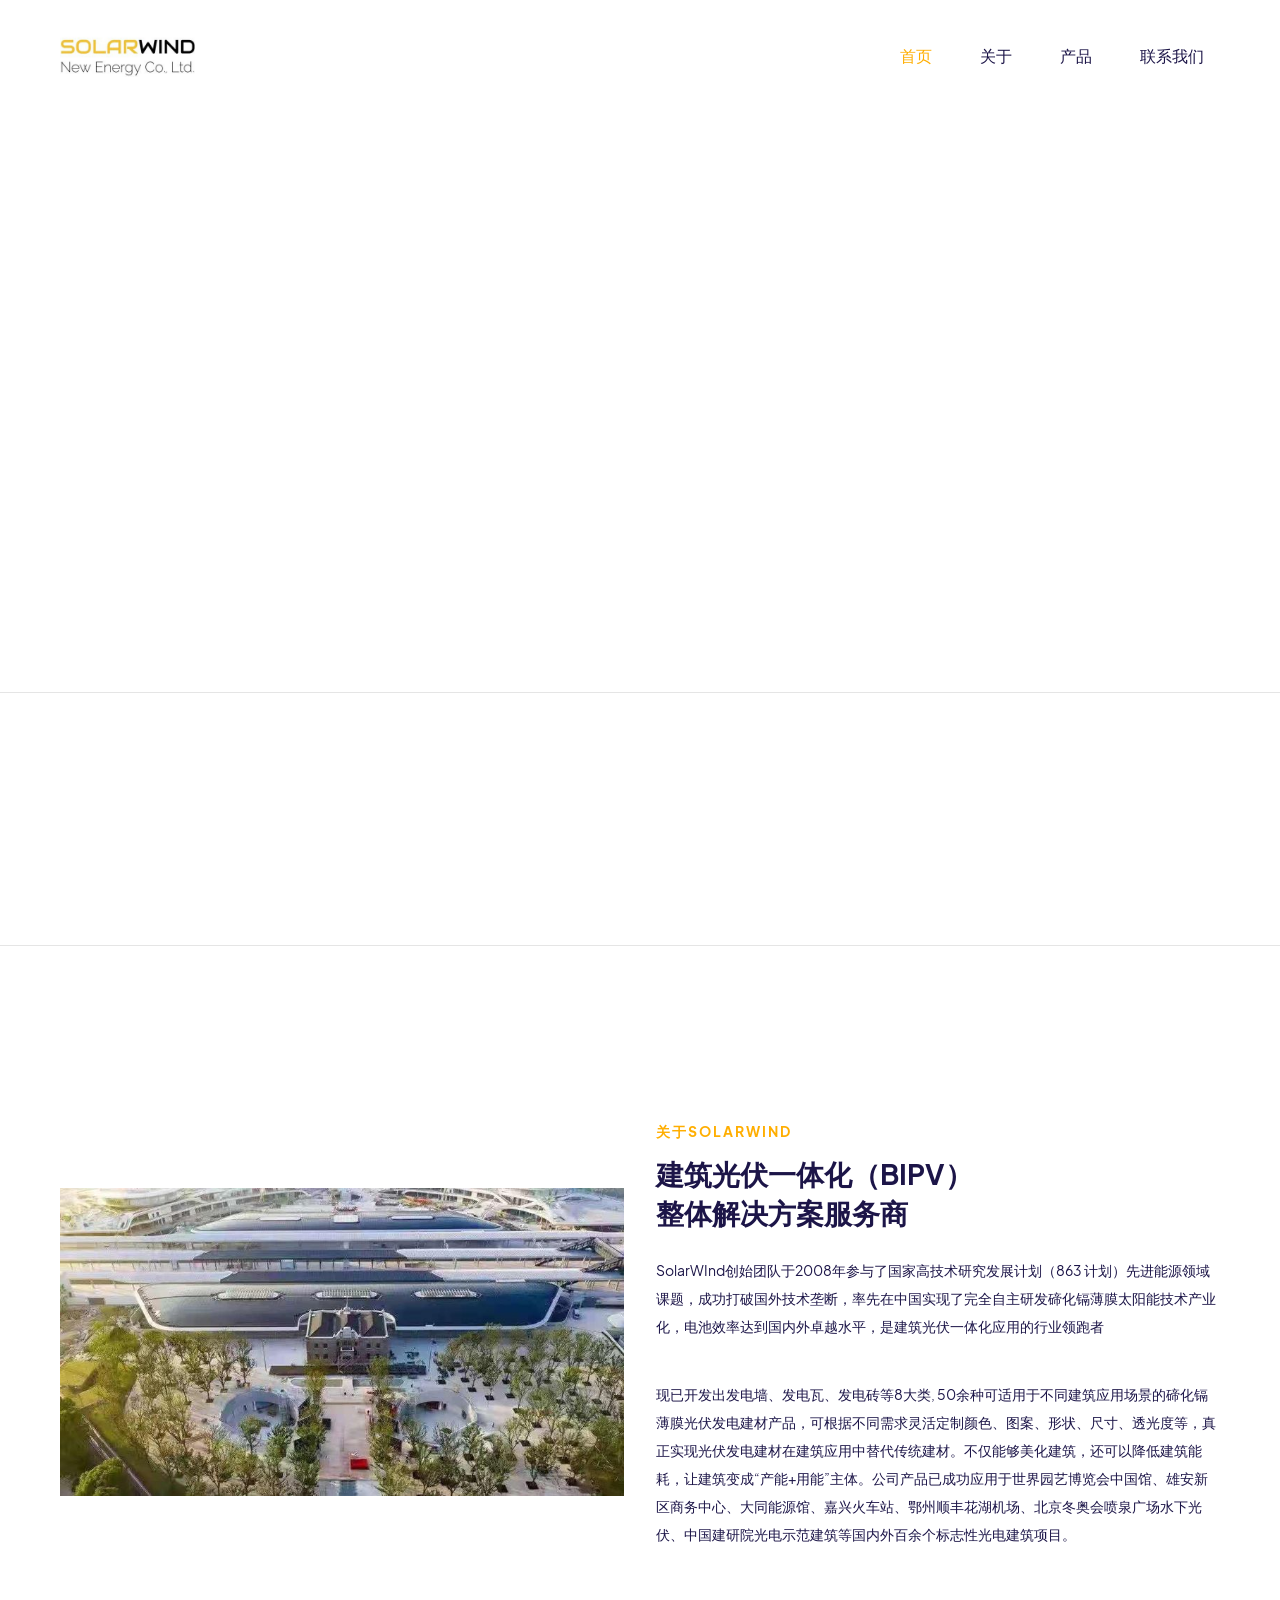
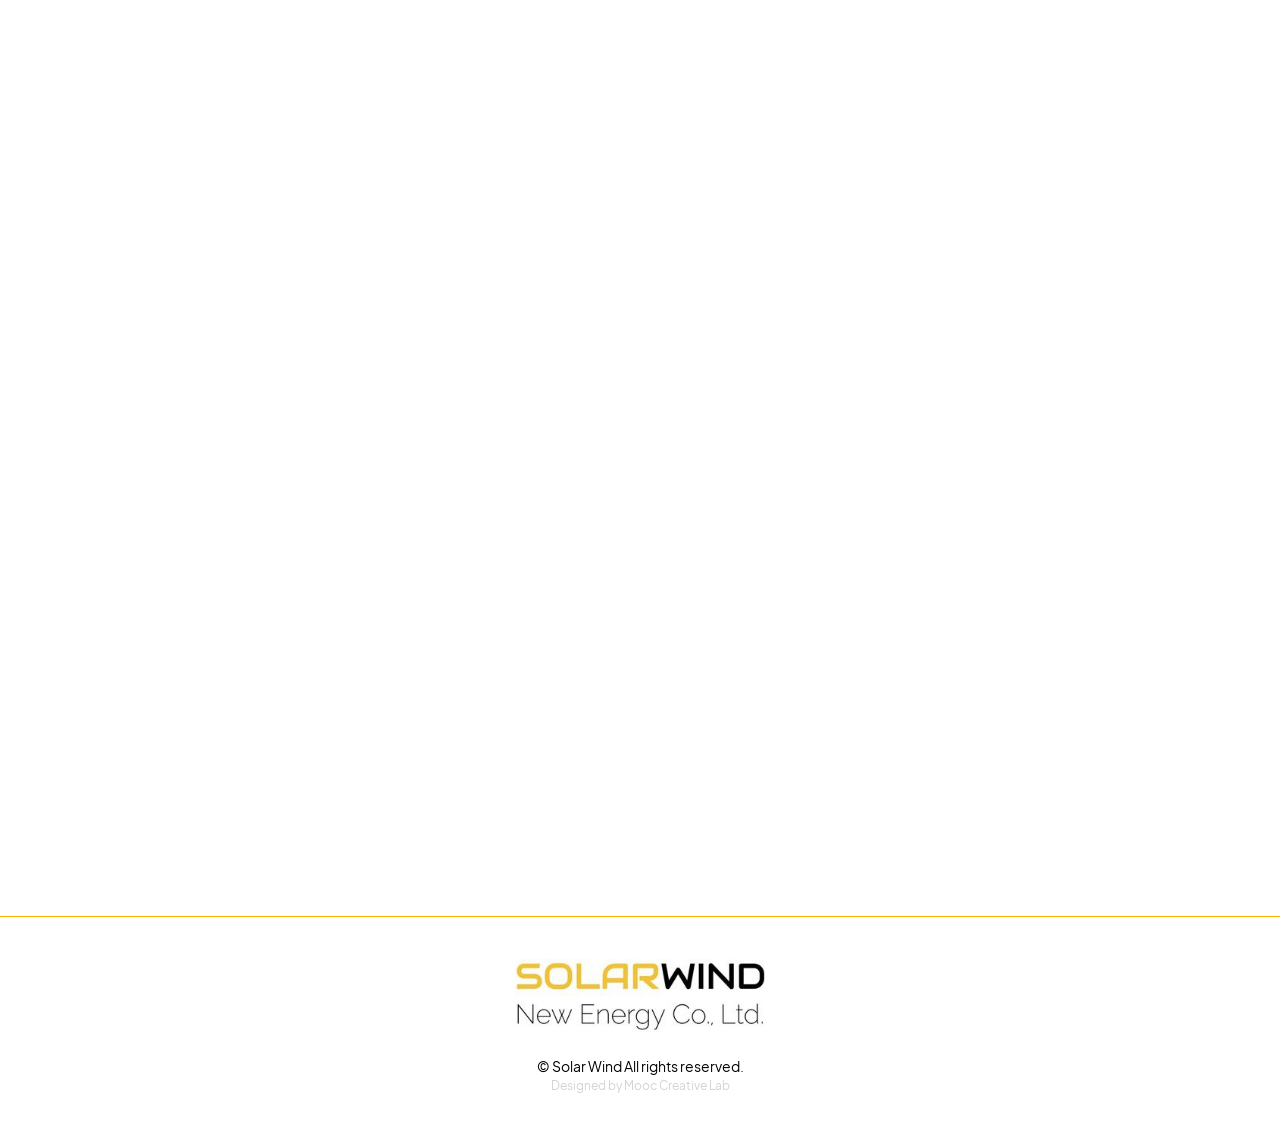
==== commit 9cc814f2: "Switch Weglot API key to new self-owned account The site's original Weglot integration was tied to t" ====
--- a/index.html
+++ b/index.html
@@ -23,7 +23,7 @@
   <script type="text/javascript" src="https://cdn.weglot.com/weglot.min.js"></script>
   <script>
     Weglot.initialize({
-        api_key: 'wg_d2ae01c1af567a28408fe57f3021df383'
+        api_key: 'wg_9f56a032dfa960aaedffd403d3f209759'
     });
 </script>
 </head>
